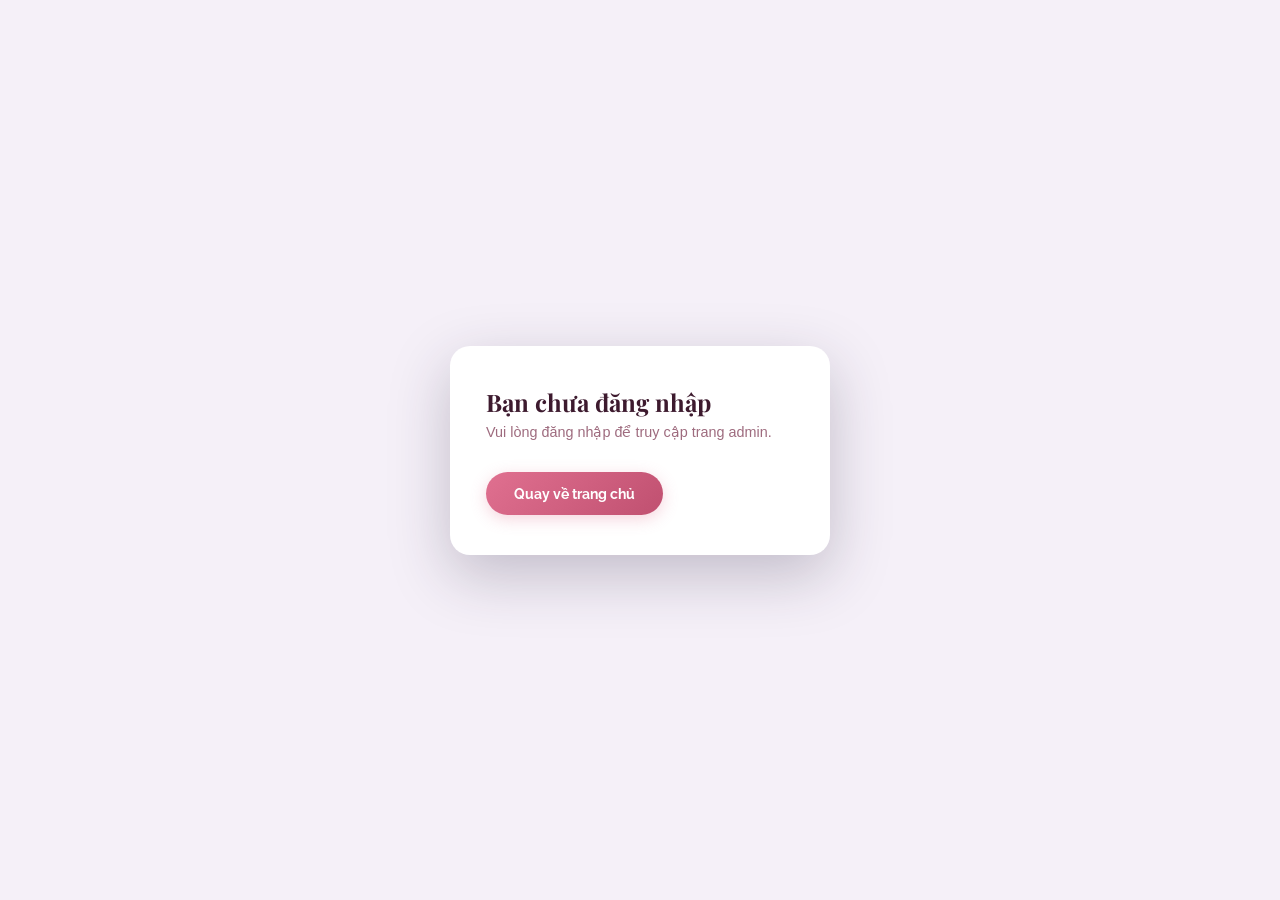
==== admin.html @ e282c1a4 "Initial commit" ====
<!DOCTYPE html>
<html lang="vi">
<head>
  <meta charset="UTF-8" />
  <meta name="viewport" content="width=device-width, initial-scale=1.0" />
  <title>Admin — notphuongthao</title>
  <link rel="stylesheet" href="style.css" />
  <link href="https://fonts.googleapis.com/css2?family=Pacifico&family=Raleway:wght@300;400;600;700;900&family=Playfair+Display:ital,wght@0,400;0,700;1,400&display=swap" rel="stylesheet" />
  <link rel="stylesheet" href="https://cdnjs.cloudflare.com/ajax/libs/font-awesome/6.5.0/css/all.min.css" />
</head>
<body class="admin-page">

  <!-- Auth guard — hiện khi chưa đăng nhập -->
  <div class="auth-guard hidden" id="authGuard">
    <div class="modal-box" style="position:relative;margin:auto;top:auto;transform:none;">
      <h3>Bạn chưa đăng nhập</h3>
      <p class="modal-sub">Vui lòng đăng nhập để truy cập trang admin.</p>
      <a href="index.html" class="btn-send" style="display:inline-block;text-align:center;text-decoration:none;margin-top:8px;">Quay về trang chủ</a>
    </div>
  </div>

  <div class="admin-wrapper" id="adminWrapper">

    <!-- Sidebar -->
    <aside class="admin-sidebar">
      <div class="admin-logo">
        <span class="sig-script" style="color:var(--pink-soft)">notphuongthao</span>
        <small>Admin Panel</small>
      </div>
      <nav class="admin-nav">
        <button class="admin-nav-btn active" data-panel="hero">🌙 Hero</button>
        <button class="admin-nav-btn" data-panel="intro">👤 Giới Thiệu</button>
        <button class="admin-nav-btn" data-panel="blog">✍️ Blog</button>
        <button class="admin-nav-btn" data-panel="photos">📷 Hình Chụp</button>
        <button class="admin-nav-btn" data-panel="podcast">🎙️ Podcast</button>
        <button class="admin-nav-btn" data-panel="contact">💌 Liên Hệ</button>
        <button class="admin-nav-btn" data-panel="settings">⚙️ Cài Đặt</button>
      </nav>
      <div class="admin-sidebar-footer">
        <a href="index.html" class="admin-back-btn"><i class="fas fa-arrow-left"></i> Xem trang</a>
        <button id="adminLogoutBtn" class="btn-logout-sidebar"><i class="fas fa-sign-out-alt"></i> Đăng xuất</button>
      </div>
    </aside>

    <!-- Main -->
    <main class="admin-main">

      <!-- HERO PANEL -->
      <div class="admin-panel active" id="panel-hero">
        <h2 class="panel-title">🌙 Chỉnh sửa Hero</h2>
        <div class="field-group">
          <label>Tên hiển thị</label>
          <input type="text" id="f-heroName" data-key="heroName" placeholder="Phương Thảo" />
        </div>
        <div class="field-group">
          <label>Sub-title (roles)</label>
          <input type="text" id="f-heroSub" data-key="heroSub" placeholder="student ✦ dreamer ✦ creator" />
        </div>
        <div class="field-group">
          <label>Slogan</label>
          <input type="text" id="f-heroSlogan" data-key="heroSlogan" placeholder="Chia sẻ những điều mình yêu thích..." />
        </div>
        <div class="field-group">
          <label>Ảnh bìa Hero (upload hoặc URL)</label>
          <div class="upload-row">
            <input type="text" id="f-heroBg" data-key="heroBg" placeholder="https://... hoặc để trống" />
            <label class="btn-upload" for="heroBgUpload"><i class="fas fa-upload"></i> Upload</label>
            <input type="file" id="heroBgUpload" accept="image/*" style="display:none" />
          </div>
          <img id="heroBgPreview" class="img-preview" src="" alt="" />
        </div>
        <div class="field-group">
          <label>Ảnh Avatar</label>
          <div class="upload-row">
            <input type="text" id="f-avatarUrl" data-key="avatarUrl" placeholder="https://..." />
            <label class="btn-upload" for="avatarUpload"><i class="fas fa-upload"></i> Upload</label>
            <input type="file" id="avatarUpload" accept="image/*" style="display:none" />
          </div>
          <img id="avatarPreview" class="img-preview" src="" alt="" />
        </div>
        <button class="btn-save" data-panel="hero">💾 Lưu Hero</button>
      </div>

      <!-- INTRO PANEL -->
      <div class="admin-panel" id="panel-intro">
        <h2 class="panel-title">👤 Chỉnh sửa Giới Thiệu</h2>
        <div class="field-group">
          <label>Họ tên</label>
          <input type="text" id="f-introName" data-key="introName" placeholder="Phương Thảo" />
        </div>
        <div class="field-group">
          <label>Slogan</label>
          <input type="text" id="f-introSlogan" data-key="introSlogan" placeholder="Chia sẻ những điều mình yêu thích 🌸" />
        </div>
        <div class="field-group">
          <label>Quê quán</label>
          <input type="text" id="f-introHometown" data-key="introHometown" placeholder="Hồ Chí Minh, Việt Nam" />
        </div>
        <div class="field-group">
          <label>Sở thích</label>
          <input type="text" id="f-introHobbies" data-key="introHobbies" placeholder="Viết lách, nhiếp ảnh, podcast..." />
        </div>
        <div class="field-group">
          <label>Vai trò / Bio ngắn</label>
          <input type="text" id="f-introBio" data-key="introBio" placeholder="Học sinh / Sinh viên" />
        </div>
        <h3 style="margin:24px 0 12px;color:var(--pink-main)">4 sở thích</h3>
        <div class="field-group">
          <label>Viết — mô tả</label>
          <input type="text" id="f-hobbyViet" data-key="hobbyViet" />
        </div>
        <div class="field-group">
          <label>Chụp — mô tả</label>
          <input type="text" id="f-hobbyChup" data-key="hobbyChup" />
        </div>
        <div class="field-group">
          <label>Nói — mô tả</label>
          <input type="text" id="f-hobbyNoi" data-key="hobbyNoi" />
        </div>
        <div class="field-group">
          <label>Tarot — mô tả</label>
          <input type="text" id="f-hobbyTarot" data-key="hobbyTarot" />
        </div>
        <button class="btn-save" data-panel="intro">💾 Lưu Giới Thiệu</button>
      </div>

      <!-- BLOG PANEL -->
      <div class="admin-panel" id="panel-blog">
        <h2 class="panel-title">✍️ Quản lý Blog</h2>
        <button class="btn-add" id="btnAddPost"><i class="fas fa-plus"></i> Thêm bài viết mới</button>
        <div class="posts-list" id="postsList"></div>
        <div class="post-form hidden" id="postForm">
          <h3 id="postFormTitle">Bài viết mới</h3>
          <div class="field-group">
            <label>Hình bài viết</label>
            <div class="upload-row">
              <input type="text" id="pf-img" placeholder="URL ảnh..." />
              <label class="btn-upload" for="postImgUpload"><i class="fas fa-upload"></i> Upload</label>
              <input type="file" id="postImgUpload" accept="image/*" style="display:none" />
            </div>
            <img id="postImgPreview" class="img-preview" src="" alt="" />
          </div>
          <div class="field-group">
            <label>Tag</label>
            <input type="text" id="pf-tag" placeholder="Life / Study / Travel..." />
          </div>
          <div class="field-group">
            <label>Tiêu đề</label>
            <input type="text" id="pf-title" />
          </div>
          <div class="field-group">
            <label>Tóm tắt</label>
            <textarea id="pf-summary" rows="3"></textarea>
          </div>
          <div class="field-group">
            <label>Nội dung đầy đủ</label>
            <textarea id="pf-content" rows="8"></textarea>
          </div>
          <div class="form-actions">
            <button class="btn-save" id="btnSavePost">💾 Lưu bài viết</button>
            <button class="btn-cancel" id="btnCancelPost">Hủy</button>
          </div>
          <input type="hidden" id="pf-id" value="" />
        </div>
      </div>

      <!-- PHOTOS PANEL -->
      <div class="admin-panel" id="panel-photos">
        <h2 class="panel-title">📷 Quản lý Hình Chụp</h2>
        <div class="field-group">
          <label>Thêm ảnh</label>
          <div class="upload-row">
            <input type="text" id="ph-url" placeholder="URL ảnh..." />
            <label class="btn-upload" for="photoUpload"><i class="fas fa-upload"></i> Upload</label>
            <input type="file" id="photoUpload" accept="image/*" multiple style="display:none" />
          </div>
          <input type="text" id="ph-caption" placeholder="Caption cho ảnh..." style="margin-top:8px;" />
          <button class="btn-add" id="btnAddPhoto" style="margin-top:8px;"><i class="fas fa-plus"></i> Thêm ảnh</button>
        </div>
        <div class="photos-grid" id="photosGrid"></div>
      </div>

      <!-- PODCAST PANEL -->
      <div class="admin-panel" id="panel-podcast">
        <h2 class="panel-title">🎙️ Quản lý Podcast</h2>
        <button class="btn-add" id="btnAddEpisode"><i class="fas fa-plus"></i> Thêm tập mới</button>
        <div class="posts-list" id="episodeList"></div>
        <div class="post-form hidden" id="episodeForm">
          <h3 id="epFormTitle">Tập mới</h3>
          <div class="field-group">
            <label>Thumbnail</label>
            <div class="upload-row">
              <input type="text" id="ep-img" placeholder="URL ảnh..." />
              <label class="btn-upload" for="epImgUpload"><i class="fas fa-upload"></i> Upload</label>
              <input type="file" id="epImgUpload" accept="image/*" style="display:none" />
            </div>
            <img id="epImgPreview" class="img-preview" src="" alt="" />
          </div>
          <div class="field-group">
            <label>Tiêu đề tập</label>
            <input type="text" id="ep-title" placeholder="Tập 1: ..." />
          </div>
          <div class="field-group">
            <label>Mô tả ngắn</label>
            <textarea id="ep-desc" rows="3"></textarea>
          </div>
          <div class="field-group">
            <label>Link nghe (Spotify / YouTube...)</label>
            <input type="url" id="ep-link" placeholder="https://..." />
          </div>
          <div class="form-actions">
            <button class="btn-save" id="btnSaveEpisode">💾 Lưu tập</button>
            <button class="btn-cancel" id="btnCancelEpisode">Hủy</button>
          </div>
          <input type="hidden" id="ep-id" value="" />
        </div>
      </div>

      <!-- CONTACT PANEL -->
      <div class="admin-panel" id="panel-contact">
        <h2 class="panel-title">💌 Cài đặt Liên Hệ</h2>
        <div class="field-group">
          <label>Email hiển thị</label>
          <input type="text" id="f-contactEmail" data-key="contactEmail" placeholder="✉️ phuongthao@email.com" />
        </div>
        <div class="field-group">
          <label>Địa chỉ</label>
          <input type="text" id="f-contactLocation" data-key="contactLocation" placeholder="📍 Hồ Chí Minh, Việt Nam" />
        </div>
        <div class="field-group">
          <label>Link Facebook</label>
          <input type="url" id="f-socialFb" data-key="socialFb" placeholder="https://facebook.com/..." />
        </div>
        <div class="field-group">
          <label>Link Instagram</label>
          <input type="url" id="f-socialIg" data-key="socialIg" placeholder="https://instagram.com/..." />
        </div>
        <div class="field-group">
          <label>Link TikTok</label>
          <input type="url" id="f-socialTtk" data-key="socialTtk" placeholder="https://tiktok.com/@..." />
        </div>
        <button class="btn-save" data-panel="contact">💾 Lưu Liên Hệ</button>
      </div>

      <!-- SETTINGS PANEL -->
      <div class="admin-panel" id="panel-settings">
        <h2 class="panel-title">⚙️ Cài Đặt</h2>
        <div class="field-group">
          <label>Đổi mật khẩu admin</label>
          <input type="password" id="f-oldPass" placeholder="Mật khẩu hiện tại..." />
          <input type="password" id="f-newPass" placeholder="Mật khẩu mới..." style="margin-top:8px;" />
          <input type="password" id="f-newPass2" placeholder="Nhập lại mật khẩu mới..." style="margin-top:8px;" />
          <p class="login-error hidden" id="passError"></p>
          <button class="btn-save" id="btnChangePass" style="margin-top:12px;">🔒 Đổi mật khẩu</button>
        </div>
        <hr style="margin:32px 0;border-color:#f0eaf4;" />
        <div class="field-group">
          <label style="color:#c0392b;">Xóa toàn bộ dữ liệu</label>
          <p style="font-size:0.85rem;color:var(--text-muted);margin-bottom:8px;">Thao tác này không thể hoàn tác!</p>
          <button class="btn-danger" id="btnClearData">🗑️ Xóa tất cả dữ liệu</button>
        </div>
      </div>

    </main>
  </div>

  <div class="toast hidden" id="toast"></div>
  <script src="admin.js"></script>
</body>
</html>
---- style.css ----
/* ===================== RESET & BASE ===================== */
*, *::before, *::after { box-sizing: border-box; margin: 0; padding: 0; }

:root {
  --purple-dark:  #2d2540;
  --purple-mid:   #4a3d6b;
  --purple-soft:  #7a6a9a;
  --mauve:        #b09ab5;
  --pink-blush:   #e8b4c8;
  --pink-main:    #e07090;
  --pink-soft:    #f9c4d2;
  --white:        #ffffff;
  --off-white:    #faf8fc;
  --text-dark:    #2d2540;
  --text-muted:   #7a6a9a;
  --radius:       16px;
  --shadow:       0 8px 32px rgba(45,37,64,0.13);
  --shadow-hover: 0 16px 48px rgba(45,37,64,0.22);
  --header-h:     64px;
}

html { scroll-behavior: smooth; }

body {
  font-family: 'Raleway', sans-serif;
  background: var(--off-white);
  color: var(--text-dark);
  overflow-x: hidden;
}

.sig-script { font-family: 'Pacifico', cursive; }

/* ===================== HEADER ===================== */
.site-header {
  position: fixed;
  top: 0; left: 0; right: 0;
  height: var(--header-h);
  display: flex;
  align-items: center;
  justify-content: space-between;
  padding: 0 4%;
  z-index: 900;
  background: transparent;
  opacity: 0;
  transform: translateY(-100%);
  pointer-events: none;
  transition: background 0.4s, box-shadow 0.4s, opacity 0.4s, transform 0.4s;
}

.site-header.scrolled {
  background: rgba(45, 37, 64, 0.92);
  backdrop-filter: blur(12px);
  box-shadow: 0 2px 20px rgba(0,0,0,0.2);
  opacity: 1;
  transform: translateY(0);
  pointer-events: auto;
}

.sub-header {
  background: var(--purple-dark) !important;
  box-shadow: 0 2px 20px rgba(0,0,0,0.2);
  position: relative;
}

.header-logo {
  font-family: 'Pacifico', cursive;
  font-size: 1.2rem;
  color: var(--white);
  text-decoration: none;
  flex-shrink: 0;
}

.header-nav {
  display: flex;
  gap: 4px;
  align-items: center;
  position: absolute;
  left: 50%;
  transform: translateX(-50%);
}

.nav-item {
  color: rgba(255,255,255,0.75);
  text-decoration: none;
  font-size: 0.85rem;
  font-weight: 600;
  letter-spacing: 0.5px;
  padding: 6px 14px;
  border-radius: 50px;
  transition: all 0.2s;
  white-space: nowrap;
}

.nav-item:hover,
.nav-item.active {
  color: var(--white);
  background: rgba(224,112,144,0.25);
}

.header-right {
  display: flex;
  align-items: center;
  gap: 10px;
}

.header-avatar {
  width: 38px; height: 38px;
  border-radius: 50%;
  border: 2px solid rgba(255,255,255,0.5);
  overflow: hidden;
  cursor: pointer;
}

.header-avatar img { width: 100%; height: 100%; object-fit: cover; }

.btn-admin-login {
  background: none;
  border: 1px solid rgba(255,255,255,0.25);
  color: rgba(255,255,255,0.5);
  width: 32px; height: 32px;
  border-radius: 50%;
  cursor: pointer;
  font-size: 0.75rem;
  transition: all 0.2s;
  display: flex; align-items: center; justify-content: center;
}

.btn-admin-login:hover { color: var(--pink-main); border-color: var(--pink-main); }

.admin-controls { display: flex; align-items: center; gap: 8px; }

.btn-edit-page {
  display: flex; align-items: center; gap: 6px;
  padding: 6px 14px;
  background: var(--pink-main);
  color: var(--white);
  border-radius: 50px;
  text-decoration: none;
  font-size: 0.8rem;
  font-weight: 700;
  transition: all 0.2s;
}

.btn-edit-page:hover { background: #c05070; }

.btn-logout {
  background: none;
  border: 1px solid rgba(255,255,255,0.25);
  color: rgba(255,255,255,0.6);
  width: 32px; height: 32px;
  border-radius: 50%;
  cursor: pointer;
  font-size: 0.8rem;
  transition: all 0.2s;
  display: flex; align-items: center; justify-content: center;
}

.btn-logout:hover { border-color: #e74c3c; color: #e74c3c; }

.hamburger {
  display: none;
  background: none;
  border: 1px solid rgba(255,255,255,0.3);
  color: white;
  width: 36px; height: 36px;
  border-radius: 50%;
  cursor: pointer;
  font-size: 1rem;
  align-items: center; justify-content: center;
}

.mobile-menu {
  position: fixed;
  top: 0; right: -100%;
  width: 240px; height: 100vh;
  background: var(--purple-dark);
  z-index: 950;
  display: flex; flex-direction: column;
  justify-content: center;
  align-items: flex-start;
  padding: 40px 32px;
  gap: 28px;
  transition: right 0.35s cubic-bezier(.77,0,.18,1);
  border-left: 1px solid rgba(255,255,255,0.08);
}

.mobile-menu.open { right: 0; }

.mobile-menu a {
  color: rgba(255,255,255,0.8);
  text-decoration: none;
  font-size: 1.1rem;
  font-weight: 700;
  letter-spacing: 1px;
  transition: color 0.2s;
}

.mobile-menu a:hover { color: var(--pink-soft); }

/* ===================== HERO / COVER ===================== */
.hero {
  /* Tỉ lệ chuẩn 16:9 — ít nhất 560px, tối đa 100vh */
  height: clamp(560px, 56.25vw, 100vh);
  position: relative;
  overflow: hidden;
  display: flex;
  align-items: center;
  justify-content: center;
  margin-top: 0;
}

/* Ảnh bìa — lấp đầy toàn bộ khung */
.hero-cover {
  position: absolute;
  inset: 0;
  background-color: var(--purple-dark);           /* màu placeholder khi chưa có ảnh */
  background-image: var(--cover-img, none);
  background-size: cover;
  background-position: center;
  transition: background-image 0.4s ease;
}

/* Lớp tối overlay để chữ dễ đọc */
.hero-overlay {
  position: absolute;
  inset: 0;
  background: linear-gradient(
    to bottom,
    rgba(30, 20, 50, 0.35) 0%,
    rgba(30, 20, 50, 0.55) 60%,
    rgba(30, 20, 50, 0.75) 100%
  );
}

/* Nội dung chính giữa */
.hero-content {
  position: relative;
  z-index: 1;
  text-align: center;
  color: white;
  padding: 0 20px;
  max-width: 720px;
}

.hero-sub {
  font-size: 0.82rem;
  font-weight: 700;
  letter-spacing: 4px;
  text-transform: uppercase;
  color: var(--pink-soft);
  margin-bottom: 14px;
  opacity: 0.9;
}

.hero-name {
  font-family: 'Pacifico', cursive;
  font-size: clamp(2.8rem, 7vw, 5.5rem);
  font-weight: 400;
  line-height: 1.1;
  margin-bottom: 16px;
  text-shadow: 0 4px 24px rgba(0,0,0,0.4);
}

.hero-slogan {
  font-size: clamp(1rem, 2vw, 1.25rem);
  font-weight: 400;
  color: rgba(255,255,255,0.85);
  line-height: 1.6;
  margin-bottom: 32px;
}

.hero-cta {
  display: inline-block;
  padding: 13px 36px;
  border: 2px solid rgba(255,255,255,0.7);
  border-radius: 50px;
  color: white;
  text-decoration: none;
  font-size: 0.9rem;
  font-weight: 700;
  letter-spacing: 1px;
  transition: all 0.25s;
  backdrop-filter: blur(4px);
  background: rgba(255,255,255,0.1);
}

.hero-cta:hover {
  background: var(--pink-main);
  border-color: var(--pink-main);
  transform: translateY(-2px);
  box-shadow: 0 8px 24px rgba(224,112,144,0.4);
}

/* Scroll mouse indicator */
.scroll-mouse {
  position: absolute;
  bottom: 28px;
  left: 50%;
  transform: translateX(-50%);
  text-decoration: none;
  z-index: 1;
}

.mouse {
  width: 26px; height: 42px;
  border: 2px solid rgba(255,255,255,0.5);
  border-radius: 13px;
  display: flex; justify-content: center;
  padding-top: 6px;
}

.mouse-wheel {
  width: 4px; height: 8px;
  background: rgba(255,255,255,0.7);
  border-radius: 2px;
  animation: scrollWheel 1.5s ease-in-out infinite;
}

@keyframes scrollWheel {
  0%   { transform: translateY(0); opacity: 1; }
  100% { transform: translateY(10px); opacity: 0; }
}

/* ===================== SECTIONS ===================== */
.section-intro,
.section-contact {
  padding: 100px 5%;
}

.section-intro { background: var(--white); }
.section-contact { background: var(--off-white); }

.section-inner { max-width: 960px; margin: 0 auto; }

.section-tag {
  display: block;
  font-size: 0.78rem;
  font-weight: 700;
  letter-spacing: 3px;
  color: var(--pink-main);
  text-transform: uppercase;
  margin-bottom: 10px;
}

.section-title {
  font-family: 'Playfair Display', serif;
  font-size: clamp(1.5rem, 3.5vw, 2.2rem);
  color: var(--text-dark);
  margin-bottom: 8px;
}

.section-name {
  font-size: 1.1rem;
  font-weight: 700;
  color: var(--pink-main);
  margin-bottom: 8px;
}

.intro-bio {
  font-size: 0.95rem;
  color: var(--text-muted);
  line-height: 1.8;
  margin-bottom: 0;
}

/* Intro name & slogan */
.intro-fullname {
  font-family: 'Playfair Display', serif;
  font-size: clamp(1.6rem, 3vw, 2.4rem);
  color: var(--text-dark);
  margin-bottom: 4px;
}

.intro-slogan {
  font-size: 0.95rem;
  font-style: italic;
  color: var(--pink-main);
  margin-bottom: 24px;
  opacity: 0.85;
}

/* Info rows */
.info-rows {
  display: flex;
  flex-direction: column;
  gap: 12px;
}

.info-row {
  display: flex;
  align-items: center;
  gap: 10px;
  font-size: 0.9rem;
}

.info-icon {
  font-size: 1rem;
  flex-shrink: 0;
  width: 24px;
  text-align: center;
}

.info-label {
  font-weight: 700;
  color: var(--text-dark);
  flex-shrink: 0;
  min-width: 70px;
}

.info-value {
  color: var(--text-muted);
}

/* Intro layout: avatar + text side by side */
.intro-layout {
  display: flex;
  align-items: center;
  gap: 48px;
  margin-bottom: 48px;
}

.intro-avatar-wrap {
  flex-shrink: 0;
  position: relative;
  width: 200px;
  height: 200px;
}

.intro-avatar {
  width: 200px;
  height: 200px;
  border-radius: 50%;
  object-fit: cover;
  border: 4px solid var(--pink-soft);
  box-shadow: 0 8px 30px rgba(180,80,140,0.18);
  display: none;
}

.intro-avatar.loaded {
  display: block;
}

.intro-avatar-placeholder {
  width: 200px;
  height: 200px;
  border-radius: 50%;
  background: var(--pink-soft);
  border: 4px dashed var(--pink-main);
  display: flex;
  align-items: center;
  justify-content: center;
  font-size: 3.5rem;
  color: var(--pink-main);
  opacity: 0.6;
}

.intro-avatar-placeholder.hidden { display: none; }

.intro-text { flex: 1; min-width: 0; }

@media (max-width: 680px) {
  .intro-layout {
    flex-direction: column;
    align-items: center;
    text-align: center;
    gap: 28px;
  }
  .intro-bio { margin: 0 auto; }
}

/* Hobby grid */
.hobby-grid {
  display: grid;
  grid-template-columns: repeat(auto-fit, minmax(200px, 1fr));
  gap: 24px;
}

.hobby-card {
  background: var(--off-white);
  border: 1.5px solid #f0eaf4;
  border-radius: var(--radius);
  padding: 32px 24px;
  text-align: center;
  transition: all 0.3s;
  cursor: default;
}

.hobby-card:hover {
  transform: translateY(-6px);
  box-shadow: var(--shadow-hover);
  border-color: var(--pink-soft);
}

.hobby-icon { font-size: 2.2rem; margin-bottom: 12px; }
.hobby-card h3 { font-family: 'Playfair Display', serif; font-size: 1.1rem; color: var(--pink-main); margin-bottom: 8px; }
.hobby-card p { font-size: 0.9rem; color: var(--text-muted); line-height: 1.6; }

/* Contact */
.contact-layout {
  display: grid;
  grid-template-columns: 1fr auto;
  gap: 40px;
  align-items: start;
  margin-top: 32px;
}

.contact-form { display: flex; flex-direction: column; gap: 14px; }

.contact-form input,
.contact-form textarea {
  width: 100%;
  padding: 13px 16px;
  border: 1.5px solid #e8dff0;
  border-radius: var(--radius);
  font-family: 'Raleway', sans-serif;
  font-size: 0.95rem;
  background: var(--white);
  color: var(--text-dark);
  outline: none;
  transition: border-color 0.2s;
}

.contact-form input:focus,
.contact-form textarea:focus { border-color: var(--pink-main); }
.contact-form textarea { resize: vertical; }

.btn-send {
  display: inline-flex;
  align-items: center;
  justify-content: center;
  padding: 13px 28px;
  background: linear-gradient(135deg, var(--pink-main), #c05070);
  color: var(--white);
  border: none;
  border-radius: 50px;
  font-family: 'Raleway', sans-serif;
  font-size: 0.9rem;
  font-weight: 700;
  cursor: pointer;
  transition: all 0.25s;
  box-shadow: 0 4px 16px rgba(224,112,144,0.3);
}

.btn-send:hover { transform: translateY(-2px); box-shadow: 0 8px 24px rgba(224,112,144,0.4); }

.contact-info {
  min-width: 200px;
  background: linear-gradient(160deg, var(--purple-dark), var(--purple-mid));
  border-radius: var(--radius);
  padding: 28px 24px;
  color: rgba(255,255,255,0.85);
}

.contact-info p { font-size: 0.9rem; font-weight: 600; margin-bottom: 8px; }

.socials-row { display: flex; gap: 10px; margin-top: 16px; }

.soc-btn {
  width: 38px; height: 38px;
  border-radius: 50%;
  background: rgba(255,255,255,0.12);
  border: 1px solid rgba(255,255,255,0.2);
  display: flex; align-items: center; justify-content: center;
  color: white;
  font-size: 0.9rem;
  text-decoration: none;
  transition: all 0.2s;
}

.soc-btn:hover { background: var(--pink-main); border-color: var(--pink-main); }

/* ===================== FOOTER ===================== */
footer {
  text-align: center;
  padding: 28px;
  background: var(--purple-dark);
  color: rgba(255,255,255,0.7);
  font-size: 0.9rem;
}

/* ===================== LOGIN MODAL ===================== */
.modal-overlay {
  position: fixed;
  inset: 0;
  background: rgba(45,37,64,0.6);
  backdrop-filter: blur(6px);
  z-index: 1100;
  display: flex;
  align-items: center;
  justify-content: center;
  padding: 20px;
}

.modal-box {
  background: var(--white);
  border-radius: 20px;
  padding: 40px 36px;
  max-width: 380px;
  width: 100%;
  position: relative;
  box-shadow: 0 20px 60px rgba(45,37,64,0.25);
}

.modal-box h3 { font-family: 'Playfair Display', serif; font-size: 1.5rem; margin-bottom: 6px; }
.modal-sub    { font-size: 0.9rem; color: var(--text-muted); margin-bottom: 24px; }

.modal-close {
  position: absolute;
  top: 16px; right: 16px;
  background: none; border: none;
  font-size: 1.1rem; color: var(--text-muted);
  cursor: pointer; transition: color 0.2s;
}

.modal-close:hover { color: var(--text-dark); }

.modal-box input {
  width: 100%; padding: 12px 16px;
  border: 1.5px solid #e8dff0;
  border-radius: var(--radius);
  font-family: 'Raleway', sans-serif;
  font-size: 0.95rem;
  color: var(--text-dark);
  outline: none;
  margin-bottom: 14px;
  transition: border-color 0.2s;
}

.modal-box input:focus { border-color: var(--pink-main); }

.login-error {
  color: #e74c3c;
  font-size: 0.85rem;
  margin-bottom: 10px;
  font-weight: 600;
}

/* ===================== ADMIN PAGE ===================== */
.admin-page { background: #f5f0f8; }

.auth-guard {
  min-height: 100vh;
  display: flex;
  align-items: center;
  justify-content: center;
  padding: 20px;
}

.admin-wrapper {
  display: flex;
  min-height: 100vh;
}

/* Sidebar */
.admin-sidebar {
  width: 240px;
  background: var(--purple-dark);
  display: flex;
  flex-direction: column;
  padding: 28px 0;
  position: fixed;
  top: 0; left: 0; bottom: 0;
  z-index: 100;
}

.admin-logo {
  padding: 0 24px 24px;
  border-bottom: 1px solid rgba(255,255,255,0.1);
  margin-bottom: 16px;
}

.admin-logo .sig-script { font-size: 1.1rem; color: var(--pink-soft); display: block; }
.admin-logo small { color: rgba(255,255,255,0.4); font-size: 0.75rem; letter-spacing: 1px; }

.admin-nav { flex: 1; padding: 0 12px; display: flex; flex-direction: column; gap: 4px; }

.admin-nav-btn {
  background: none;
  border: none;
  color: rgba(255,255,255,0.65);
  text-align: left;
  padding: 10px 16px;
  border-radius: 10px;
  font-family: 'Raleway', sans-serif;
  font-size: 0.9rem;
  font-weight: 600;
  cursor: pointer;
  transition: all 0.2s;
}

.admin-nav-btn:hover { background: rgba(255,255,255,0.08); color: white; }
.admin-nav-btn.active { background: var(--pink-main); color: white; }

.admin-sidebar-footer {
  padding: 16px 12px 0;
  border-top: 1px solid rgba(255,255,255,0.1);
  display: flex;
  flex-direction: column;
  gap: 8px;
}

.admin-back-btn {
  display: flex; align-items: center; gap: 8px;
  padding: 10px 16px;
  border-radius: 10px;
  color: rgba(255,255,255,0.6);
  text-decoration: none;
  font-size: 0.85rem;
  font-weight: 600;
  transition: all 0.2s;
}

.admin-back-btn:hover { background: rgba(255,255,255,0.08); color: white; }

.btn-logout-sidebar {
  background: none; border: none;
  display: flex; align-items: center; gap: 8px;
  padding: 10px 16px;
  border-radius: 10px;
  color: rgba(255,255,255,0.4);
  font-family: 'Raleway', sans-serif;
  font-size: 0.85rem;
  font-weight: 600;
  cursor: pointer;
  transition: all 0.2s;
}

.btn-logout-sidebar:hover { background: rgba(231,76,60,0.15); color: #e74c3c; }

/* Main area */
.admin-main {
  margin-left: 240px;
  flex: 1;
  padding: 40px;
  max-width: 800px;
}

.admin-panel { display: none; }
.admin-panel.active { display: block; }

.panel-title {
  font-family: 'Playfair Display', serif;
  font-size: 1.6rem;
  color: var(--text-dark);
  margin-bottom: 32px;
  padding-bottom: 16px;
  border-bottom: 2px solid #f0eaf4;
}

.field-group {
  margin-bottom: 20px;
}

.field-group label {
  display: block;
  font-size: 0.8rem;
  font-weight: 700;
  letter-spacing: 1.5px;
  text-transform: uppercase;
  color: var(--text-muted);
  margin-bottom: 8px;
}

.field-group input,
.field-group textarea,
.field-group select {
  width: 100%;
  padding: 12px 16px;
  border: 1.5px solid #e8dff0;
  border-radius: 10px;
  font-family: 'Raleway', sans-serif;
  font-size: 0.95rem;
  color: var(--text-dark);
  background: var(--white);
  outline: none;
  transition: border-color 0.2s;
}

.field-group input:focus,
.field-group textarea:focus { border-color: var(--pink-main); }
.field-group textarea { resize: vertical; }

.upload-row {
  display: flex;
  gap: 10px;
  align-items: center;
}

.upload-row input { flex: 1; }

.btn-upload {
  display: inline-flex;
  align-items: center;
  gap: 6px;
  padding: 10px 16px;
  background: var(--off-white);
  border: 1.5px solid #e8dff0;
  border-radius: 10px;
  font-size: 0.82rem;
  font-weight: 700;
  color: var(--text-muted);
  cursor: pointer;
  white-space: nowrap;
  transition: all 0.2s;
}

.btn-upload:hover { border-color: var(--pink-main); color: var(--pink-main); }

.img-preview {
  margin-top: 10px;
  max-width: 200px;
  max-height: 160px;
  border-radius: 10px;
  object-fit: cover;
  border: 2px solid #f0eaf4;
  display: none;
}

.img-preview.show { display: block; }

.btn-save {
  display: inline-flex;
  align-items: center;
  gap: 8px;
  padding: 12px 28px;
  background: linear-gradient(135deg, var(--pink-main), #c05070);
  color: white;
  border: none;
  border-radius: 50px;
  font-family: 'Raleway', sans-serif;
  font-size: 0.9rem;
  font-weight: 700;
  cursor: pointer;
  transition: all 0.25s;
  box-shadow: 0 4px 16px rgba(224,112,144,0.3);
  margin-top: 8px;
}

.btn-save:hover { transform: translateY(-2px); box-shadow: 0 8px 24px rgba(224,112,144,0.4); }

.btn-add {
  display: inline-flex;
  align-items: center;
  gap: 8px;
  padding: 10px 20px;
  border: 2px dashed var(--pink-main);
  border-radius: 10px;
  background: transparent;
  color: var(--pink-main);
  font-family: 'Raleway', sans-serif;
  font-size: 0.88rem;
  font-weight: 700;
  cursor: pointer;
  margin-bottom: 24px;
  transition: all 0.2s;
}

.btn-add:hover { background: #fff0f5; }

.btn-cancel {
  padding: 12px 20px;
  background: none;
  border: 1.5px solid #ddd;
  border-radius: 50px;
  font-family: 'Raleway', sans-serif;
  font-size: 0.9rem;
  color: var(--text-muted);
  cursor: pointer;
  margin-top: 8px;
  transition: all 0.2s;
}

.btn-cancel:hover { border-color: #aaa; color: var(--text-dark); }

.btn-danger {
  padding: 12px 24px;
  background: none;
  border: 2px solid #e74c3c;
  border-radius: 50px;
  color: #e74c3c;
  font-family: 'Raleway', sans-serif;
  font-size: 0.9rem;
  font-weight: 700;
  cursor: pointer;
  transition: all 0.2s;
}

.btn-danger:hover { background: #e74c3c; color: white; }

.form-actions { display: flex; gap: 12px; flex-wrap: wrap; }

/* Posts list in admin */
.posts-list { display: flex; flex-direction: column; gap: 12px; margin-bottom: 24px; }

.post-item {
  background: var(--white);
  border: 1.5px solid #f0eaf4;
  border-radius: 12px;
  padding: 16px 20px;
  display: flex;
  align-items: center;
  gap: 16px;
}

.post-item-thumb {
  width: 60px; height: 60px;
  border-radius: 8px;
  object-fit: cover;
  background: var(--pink-soft);
  flex-shrink: 0;
  display: flex; align-items: center; justify-content: center;
  font-size: 1.5rem;
}

.post-item-thumb img { width: 100%; height: 100%; object-fit: cover; border-radius: 8px; }

.post-item-info { flex: 1; }
.post-item-info h4 { font-size: 0.95rem; font-weight: 700; color: var(--text-dark); margin-bottom: 4px; }
.post-item-info p  { font-size: 0.8rem; color: var(--text-muted); }

.post-item-actions { display: flex; gap: 8px; }

.btn-icon {
  width: 34px; height: 34px;
  border-radius: 50%;
  border: 1.5px solid #e8dff0;
  background: none;
  font-size: 0.85rem;
  cursor: pointer;
  color: var(--text-muted);
  display: flex; align-items: center; justify-content: center;
  transition: all 0.2s;
}

.btn-icon:hover { border-color: var(--pink-main); color: var(--pink-main); }
.btn-icon.delete:hover { border-color: #e74c3c; color: #e74c3c; }

/* Post form */
.post-form {
  background: var(--white);
  border: 1.5px solid #f0eaf4;
  border-radius: var(--radius);
  padding: 28px;
  margin-top: 16px;
}

.post-form h3 {
  font-family: 'Playfair Display', serif;
  font-size: 1.2rem;
  margin-bottom: 20px;
  color: var(--text-dark);
}

/* Photos grid admin */
.photos-grid {
  display: grid;
  grid-template-columns: repeat(auto-fill, minmax(140px, 1fr));
  gap: 12px;
  margin-top: 16px;
}

.photo-thumb-wrap {
  position: relative;
  border-radius: 10px;
  overflow: hidden;
  aspect-ratio: 1;
  border: 2px solid #f0eaf4;
}

.photo-thumb-wrap img { width: 100%; height: 100%; object-fit: cover; }

.photo-thumb-wrap .btn-delete-photo {
  position: absolute;
  top: 6px; right: 6px;
  width: 28px; height: 28px;
  border-radius: 50%;
  background: rgba(231,76,60,0.85);
  border: none;
  color: white;
  font-size: 0.75rem;
  cursor: pointer;
  opacity: 0;
  transition: opacity 0.2s;
}

.photo-thumb-wrap:hover .btn-delete-photo { opacity: 1; }

.photo-thumb-wrap .photo-caption {
  position: absolute;
  bottom: 0; left: 0; right: 0;
  background: linear-gradient(transparent, rgba(0,0,0,0.6));
  color: white;
  font-size: 0.7rem;
  padding: 8px 6px 4px;
  text-align: center;
}

/* Toast */
.toast {
  position: fixed;
  bottom: 28px; right: 28px;
  background: var(--purple-dark);
  color: white;
  padding: 14px 22px;
  border-radius: 50px;
  font-size: 0.9rem;
  font-weight: 600;
  box-shadow: 0 8px 24px rgba(0,0,0,0.2);
  z-index: 2000;
  transition: opacity 0.3s, transform 0.3s;
}

.toast.success { background: #27ae60; }
.toast.error   { background: #e74c3c; }

/* ===================== SUB PAGES ===================== */
.sub-page-title {
  font-size: 1.1rem;
  font-weight: 700;
  color: rgba(255,255,255,0.8);
  letter-spacing: 1px;
}

.sub-page { padding-top: var(--header-h); min-height: 100vh; }

.sub-hero {
  padding: 80px 5% 60px;
  text-align: center;
  color: white;
}

.sub-hero h1 {
  font-family: 'Playfair Display', serif;
  font-size: clamp(2rem, 5vw, 3.5rem);
  margin-bottom: 12px;
}

.sub-hero p { font-size: 1.05rem; opacity: 0.8; }

.sub-content { padding: 60px 5% 80px; max-width: 1100px; margin: 0 auto; }

/* Blog cards on blog.html */
.blog-grid {
  display: grid;
  grid-template-columns: repeat(auto-fill, minmax(280px, 1fr));
  gap: 28px;
}

.blog-card {
  background: var(--white);
  border-radius: var(--radius);
  overflow: hidden;
  box-shadow: var(--shadow);
  transition: all 0.3s;
  cursor: pointer;
}

.blog-card:hover { transform: translateY(-6px); box-shadow: var(--shadow-hover); }

.blog-img {
  height: 170px;
  display: flex; align-items: center; justify-content: center;
  font-size: 3rem;
  overflow: hidden;
}

.blog-img img { width: 100%; height: 100%; object-fit: cover; }
.pink1 { background: linear-gradient(135deg, #8a6888, #c97aaa); }
.pink2 { background: linear-gradient(135deg, #6b4a7a, #9a6a9a); }
.pink3 { background: linear-gradient(135deg, #c97aaa, #e07090); }

.blog-body { padding: 22px; }

.blog-tag {
  font-size: 0.7rem;
  font-weight: 700;
  letter-spacing: 2px;
  text-transform: uppercase;
  color: var(--pink-main);
  background: #fde8f0;
  padding: 3px 10px;
  border-radius: 50px;
  display: inline-block;
  margin-bottom: 10px;
}

.blog-body h3 {
  font-family: 'Playfair Display', serif;
  font-size: 1rem;
  color: var(--text-dark);
  margin-bottom: 8px;
  line-height: 1.5;
}

.blog-body p { font-size: 0.88rem; color: var(--text-muted); line-height: 1.7; margin-bottom: 12px; }
.blog-read { color: var(--pink-main); font-weight: 700; font-size: 0.88rem; text-decoration: none; }

/* Masonry photos */
.masonry-grid {
  columns: 3;
  column-gap: 16px;
}

.masonry-item {
  break-inside: avoid;
  margin-bottom: 16px;
  border-radius: 12px;
  overflow: hidden;
  cursor: pointer;
  position: relative;
}

.masonry-item img { width: 100%; display: block; transition: transform 0.3s; }
.masonry-item:hover img { transform: scale(1.03); }

.masonry-item .caption-overlay {
  position: absolute;
  bottom: 0; left: 0; right: 0;
  background: linear-gradient(transparent, rgba(0,0,0,0.55));
  color: white;
  padding: 20px 12px 10px;
  font-size: 0.82rem;
  opacity: 0;
  transition: opacity 0.25s;
}

.masonry-item:hover .caption-overlay { opacity: 1; }

/* Lightbox */
.lightbox-box {
  background: var(--purple-dark);
  border-radius: 16px;
  max-width: 700px;
  width: 100%;
  padding: 16px;
  position: relative;
}

.lightbox-box img { width: 100%; border-radius: 10px; max-height: 70vh; object-fit: contain; }
.lightbox-box p { color: rgba(255,255,255,0.7); text-align: center; margin-top: 10px; font-size: 0.9rem; }

/* Article modal */
.article-modal-box {
  background: var(--white);
  border-radius: 20px;
  max-width: 680px;
  width: 100%;
  max-height: 85vh;
  overflow-y: auto;
  position: relative;
}

.article-img-wrap { height: 220px; overflow: hidden; border-radius: 20px 20px 0 0; }
.article-img-wrap img { width: 100%; height: 100%; object-fit: cover; }
.article-body { padding: 28px 32px 36px; }
.article-body h2 { font-family: 'Playfair Display', serif; font-size: 1.5rem; margin: 12px 0 16px; color: var(--text-dark); }
.article-content { font-size: 0.95rem; color: #5a5070; line-height: 1.9; white-space: pre-line; }

/* Episode list */
.episode-list { display: flex; flex-direction: column; gap: 20px; }

.episode-card {
  background: var(--white);
  border-radius: var(--radius);
  padding: 24px;
  display: grid;
  grid-template-columns: 100px 1fr;
  gap: 20px;
  align-items: center;
  box-shadow: var(--shadow);
  transition: all 0.3s;
}

.episode-card:hover { transform: translateX(4px); box-shadow: var(--shadow-hover); }

.episode-thumb {
  width: 100px; height: 100px;
  border-radius: 12px;
  object-fit: cover;
  background: var(--pink-soft);
  display: flex; align-items: center; justify-content: center;
  font-size: 2rem;
  overflow: hidden;
}

.episode-thumb img { width: 100%; height: 100%; object-fit: cover; border-radius: 12px; }

.episode-info h3 { font-family: 'Playfair Display', serif; font-size: 1.1rem; margin-bottom: 8px; color: var(--text-dark); }
.episode-info p  { font-size: 0.9rem; color: var(--text-muted); line-height: 1.6; margin-bottom: 12px; }

.btn-listen {
  display: inline-flex;
  align-items: center;
  gap: 8px;
  padding: 8px 18px;
  background: var(--purple-dark);
  color: white;
  border-radius: 50px;
  text-decoration: none;
  font-size: 0.82rem;
  font-weight: 700;
  transition: all 0.2s;
}

.btn-listen:hover { background: var(--pink-main); }

/* Empty state */
.empty-state {
  text-align: center;
  padding: 80px 20px;
  color: var(--text-muted);
  font-size: 1.1rem;
}

/* ===================== FADE IN ===================== */
.fade-in { opacity: 0; transform: translateY(24px); transition: opacity 0.6s ease, transform 0.6s ease; }
.fade-in.visible { opacity: 1; transform: translateY(0); }

/* ===================== UTILS ===================== */
.hidden { display: none !important; }

/* ===================== RESPONSIVE ===================== */
@media (max-width: 900px) {
  .admin-sidebar { width: 200px; }
  .admin-main { margin-left: 200px; }
}

@media (max-width: 700px) {
  .admin-sidebar { display: none; }
  .admin-main { margin-left: 0; padding: 24px 16px; }
  .masonry-grid { columns: 2; }
  .contact-layout { grid-template-columns: 1fr; }
  .episode-card { grid-template-columns: 1fr; }
}

@media (max-width: 600px) {
  .header-nav {
  display: flex;
  gap: 4px;
  align-items: center;
  position: absolute;
  left: 50%;
  transform: translateX(-50%);
}
  .hamburger { display: flex; }
  .masonry-grid { columns: 1; }
  .hero-text { right: 5%; }
}


:root {
  --purple-dark:  #2d2540;
  --purple-mid:   #4a3d6b;
  --purple-soft:  #7a6a9a;
  --mauve:        #b09ab5;
  --pink-blush:   #e8b4c8;
  --pink-main:    #e07090;
  --pink-soft:    #f9c4d2;
  --peach:        #f5a88a;
  --white:        #ffffff;
  --off-white:    #faf8fc;
  --text-dark:    #2d2540;
  --text-muted:   #7a6a9a;
  --radius:       16px;
  --shadow:       0 8px 32px rgba(45,37,64,0.15);
  --shadow-hover: 0 16px 48px rgba(45,37,64,0.25);
}

html { scroll-behavior: smooth; }

body {
  font-family: 'Raleway', sans-serif;
  background: var(--off-white);
  color: var(--text-dark);
  overflow-x: hidden;
}

.sig-script {
  font-family: 'Pacifico', cursive;
  color: var(--white);
}

/* ===================== SIDE NAV DOTS ===================== */
.side-nav {
  position: fixed;
  right: 28px;
  top: 50%;
  transform: translateY(-50%);
  z-index: 900;
  display: flex;
  flex-direction: column;
  align-items: center;
  gap: 10px;
}

.side-nav-line {
  width: 1px;
  height: 40px;
  background: rgba(255,255,255,0.3);
  display: block;
}

.dot {
  width: 10px; height: 10px;
  border-radius: 50%;
  background: rgba(255,255,255,0.35);
  border: 2px solid rgba(255,255,255,0.5);
  display: block;
  transition: all 0.3s;
  position: relative;
  text-decoration: none;
}

.dot::after {
  content: attr(data-label);
  position: absolute;
  right: 20px;
  top: 50%;
  transform: translateY(-50%);
  font-size: 0.75rem;
  color: rgba(255,255,255,0.7);
  white-space: nowrap;
  opacity: 0;
  transition: opacity 0.2s;
  font-family: 'Raleway', sans-serif;
  font-weight: 600;
  letter-spacing: 1px;
}

.dot:hover::after, .dot.active::after { opacity: 1; }
.dot.active, .dot:hover {
  background: var(--pink-main);
  border-color: var(--pink-main);
  transform: scale(1.4);
}

/* About section dots should be dark */
.side-nav.dark .dot          { background: rgba(45,37,64,0.2); border-color: rgba(45,37,64,0.35); }
.side-nav.dark .dot::after   { color: var(--text-muted); }
.side-nav.dark .side-nav-line { background: rgba(45,37,64,0.2); }
.side-nav.dark .dot.active,
.side-nav.dark .dot:hover    { background: var(--pink-main); border-color: var(--pink-main); }

/* ===================== HAMBURGER ===================== */
.hamburger {
  position: fixed;
  top: 22px; right: 22px;
  z-index: 1001;
  background: rgba(255,255,255,0.15);
  border: 1px solid rgba(255,255,255,0.3);
  backdrop-filter: blur(8px);
  color: var(--white);
  font-size: 1.2rem;
  width: 44px; height: 44px;
  border-radius: 50%;
  cursor: pointer;
  transition: all 0.3s;
  display: flex; align-items: center; justify-content: center;
}

.hamburger:hover { background: var(--pink-main); border-color: var(--pink-main); }

.mobile-menu {
  position: fixed;
  top: 0; right: -100%;
  width: 260px; height: 100vh;
  background: var(--purple-dark);
  z-index: 1000;
  display: flex; flex-direction: column;
  justify-content: center;
  align-items: center;
  gap: 32px;
  transition: right 0.4s cubic-bezier(.77,0,.18,1);
  border-left: 1px solid rgba(255,255,255,0.1);
}

.mobile-menu.open { right: 0; }

.mobile-menu a {
  color: rgba(255,255,255,0.8);
  text-decoration: none;
  font-size: 1.2rem;
  font-weight: 700;
  letter-spacing: 3px;
  text-transform: uppercase;
  transition: color 0.2s;
}

.mobile-menu a:hover { color: var(--pink-soft); }

/* ===================== HERO ===================== */
.hero {
  min-height: 100vh;
  background: linear-gradient(165deg,
    #1e192e 0%,
    #2d2540 25%,
    #4a3560 55%,
    #6b4a7a 75%,
    #8a6080 90%,
    #b08090 100%
  );
  position: relative;
  overflow: hidden;
  display: flex;
  align-items: flex-end;
  padding-bottom: 80px;
}

/* Stars */
.stars {
  position: absolute;
  inset: 0;
  pointer-events: none;
}

.star {
  position: absolute;
  background: white;
  border-radius: 50%;
  animation: twinkle var(--d, 3s) ease-in-out infinite alternate;
}

@keyframes twinkle {
  from { opacity: 0.2; transform: scale(1); }
  to   { opacity: 0.9; transform: scale(1.3); }
}

/* Moon */
.moon {
  position: absolute;
  width: 90px; height: 90px;
  border-radius: 50%;
  background: radial-gradient(circle at 35% 35%, #f5c5b0, #e0a090);
  top: 80px; left: 22%;
  box-shadow: 0 0 40px rgba(240,160,130,0.4), 0 0 80px rgba(240,160,130,0.15);
}

/* Clouds */
.clouds {
  position: absolute;
  bottom: 0; left: 0; right: 0;
  height: 260px;
  pointer-events: none;
}

.cloud {
  position: absolute;
  border-radius: 50%;
  background: linear-gradient(160deg, #8a6888 0%, #5c4870 60%, #3d3060 100%);
  opacity: 0.85;
}

.cloud1 { width: 380px; height: 180px; bottom: -40px; left: -60px; }
.cloud2 { width: 320px; height: 150px; bottom: -30px; left: 180px; border-radius: 45% 55% 50% 50%; }
.cloud3 { width: 420px; height: 200px; bottom: -60px; right: -80px; }
.cloud4 { width: 280px; height: 130px; bottom: 80px; left: 55%; border-radius: 50% 50% 45% 55%; opacity: 0.5; }

/* Pencil rocket */
.pencil-rocket {
  position: absolute;
  width: 80px;
  top: 60px;
  left: 50%;
  transform: translateX(-50%);
  animation: rocketFloat 4s ease-in-out infinite alternate;
  filter: drop-shadow(0 10px 30px rgba(200,120,160,0.4));
}

@keyframes rocketFloat {
  from { transform: translateX(-50%) translateY(0) rotate(-3deg); }
  to   { transform: translateX(-50%) translateY(-20px) rotate(3deg); }
}

/* Hero text */
.hero-text {
  position: absolute;
  right: 8%;
  top: 50%;
  transform: translateY(-55%);
  text-align: right;
  color: white;
  line-height: 1.2;
}

.hero-sky   { font-size: 1.2rem; font-weight: 300; opacity: 0.75; letter-spacing: 3px; }
.hero-line1 { font-size: 0.95rem; font-weight: 400; opacity: 0.7; margin-top: 4px; }
.hero-line1 em { font-style: normal; font-weight: 900; font-size: 1.05rem; }
.hero-line2 { font-size: 1.4rem; font-weight: 900; letter-spacing: 2px; margin-top: 2px; }
.hero-line3 { font-size: 0.85rem; font-weight: 300; opacity: 0.65; margin-top: 2px; }
.hero-line4 { margin-top: 2px; }
.hero-line5 { font-size: 0.9rem; font-weight: 300; opacity: 0.7; margin-top: 6px; }
.hero-line6 { font-size: 2.8rem !important; margin-top: 0; }

.script {
  font-family: 'Pacifico', cursive !important;
  font-weight: 400 !important;
  font-size: 1.8rem;
  color: white;
}

/* Hero signature bottom-left */
.hero-signature {
  position: absolute;
  bottom: 110px;
  left: 5%;
}

.sig-logo {
  font-size: 1.8rem;
  filter: drop-shadow(0 2px 8px rgba(0,0,0,0.3));
}

.hero-roles {
  color: rgba(255,255,255,0.65);
  font-size: 0.8rem;
  letter-spacing: 2px;
  margin-top: 6px;
  font-weight: 600;
}

/* Scroll mouse */
.scroll-mouse {
  position: absolute;
  bottom: 30px;
  left: 50%;
  transform: translateX(-50%);
  text-decoration: none;
}

.mouse {
  width: 26px; height: 42px;
  border: 2px solid rgba(255,255,255,0.5);
  border-radius: 13px;
  display: flex;
  justify-content: center;
  padding-top: 6px;
}

.mouse-wheel {
  width: 4px; height: 8px;
  background: rgba(255,255,255,0.7);
  border-radius: 2px;
  animation: scrollWheel 1.5s ease-in-out infinite;
}

@keyframes scrollWheel {
  0%   { transform: translateY(0); opacity: 1; }
  100% { transform: translateY(10px); opacity: 0; }
}

/* ===================== ABOUT ===================== */
.about {
  background: var(--white);
  padding: 80px 5% 100px;
  position: relative;
}

.about-title {
  font-size: clamp(1.8rem, 4vw, 2.2rem);
  font-weight: 900;
  letter-spacing: 6px;
  color: var(--text-dark);
  text-align: center;
  margin-bottom: 60px;
}

.about-menu-btn {
  position: absolute;
  top: 28px; right: 5%;
  background: none; border: none;
  font-size: 1.3rem;
  color: var(--text-muted);
  cursor: pointer;
}

.about-layout {
  display: grid;
  grid-template-columns: 1fr 1.6fr;
  gap: 60px;
  max-width: 960px;
  margin: 0 auto;
  align-items: start;
}

/* Avatar */
.about-left { position: relative; display: flex; justify-content: center; }

.avatar-wrap {
  width: 190px; height: 190px;
  border-radius: 50%;
  border: 6px solid var(--pink-soft);
  overflow: hidden;
  background: var(--pink-soft);
  box-shadow: 0 8px 40px rgba(224,112,144,0.25);
}

.avatar-wrap img { width: 100%; height: 100%; object-fit: cover; }

/* Doodles */
.doodle {
  position: absolute;
  font-size: 1.6rem;
  color: var(--pink-main);
  opacity: 0.7;
  animation: doodleFloat 4s ease-in-out infinite alternate;
}

.doodle-rocket { top: 5px;  left: 0;    animation-delay: 0s; }
.doodle-star   { top: -10px; right: 20px; font-size: 1rem; animation-delay: 1s; }
.doodle-planet { bottom: 10px; left: 10px; animation-delay: 2s; }

@keyframes doodleFloat {
  from { transform: translateY(0) rotate(-5deg); }
  to   { transform: translateY(-8px) rotate(5deg); }
}

/* Info grid */
.info-grid {
  display: grid;
  grid-template-columns: 1fr 1fr;
  gap: 20px 32px;
  margin-bottom: 24px;
}

.info-item { border-bottom: 1px solid #f0eaf4; padding-bottom: 10px; }

.info-label {
  display: block;
  font-size: 0.72rem;
  font-weight: 900;
  letter-spacing: 2.5px;
  color: var(--pink-main);
  margin-bottom: 4px;
}

.info-value {
  display: block;
  font-size: 0.95rem;
  color: var(--text-dark);
  font-weight: 400;
}

/* Bio */
.about-bio {
  font-size: 0.92rem;
  line-height: 1.85;
  color: #5a5070;
  margin-bottom: 24px;
}

.about-bio strong { color: var(--text-dark); font-weight: 700; }

/* Interests */
.interests-title {
  font-size: 0.72rem;
  font-weight: 900;
  letter-spacing: 2.5px;
  color: var(--pink-main);
  margin-bottom: 14px;
}

.interests {
  display: flex;
  gap: 18px;
  flex-wrap: wrap;
  margin-bottom: 28px;
}

.interest-item {
  width: 44px; height: 44px;
  border: 1.5px solid var(--pink-soft);
  border-radius: 50%;
  display: flex; align-items: center; justify-content: center;
  color: var(--pink-main);
  font-size: 1rem;
  transition: all 0.25s;
  cursor: default;
}

.interest-item:hover {
  background: var(--pink-soft);
  border-color: var(--pink-main);
  transform: translateY(-3px);
}

/* Download btn */
.btn-download {
  display: inline-flex;
  align-items: center;
  gap: 8px;
  padding: 13px 32px;
  border: 2px solid var(--pink-main);
  border-radius: 50px;
  color: var(--text-dark);
  font-family: 'Raleway', sans-serif;
  font-size: 0.85rem;
  font-weight: 700;
  letter-spacing: 2px;
  text-decoration: none;
  transition: all 0.3s;
  background: transparent;
  position: relative;
  overflow: hidden;
}

.btn-download::before {
  content: '';
  position: absolute;
  inset: 0;
  background: linear-gradient(135deg, var(--pink-soft), var(--pink-main));
  opacity: 0;
  transition: opacity 0.3s;
}

.btn-download:hover { color: var(--white); transform: translateY(-2px); box-shadow: 0 8px 24px rgba(224,112,144,0.35); }
.btn-download:hover::before { opacity: 1; }
.btn-download i, .btn-download span { position: relative; z-index: 1; }
.btn-download > * { position: relative; z-index: 1; }

/* Sparkles around download btn */
.about-actions { position: relative; display: inline-block; }
.about-actions::before,
.about-actions::after {
  content: '✦';
  position: absolute;
  top: 50%; transform: translateY(-50%);
  color: var(--pink-main);
  font-size: 0.75rem;
  opacity: 0.6;
}
.about-actions::before { left: -18px; }
.about-actions::after  { right: -18px; }

/* ===================== BLOG ===================== */
.blog {
  padding: 100px 5%;
  background: var(--off-white);
}

.blog-header {
  text-align: center;
  margin-bottom: 48px;
}

.section-tag {
  font-size: 0.8rem;
  font-weight: 700;
  letter-spacing: 3px;
  color: var(--pink-main);
  text-transform: uppercase;
  display: block;
  margin-bottom: 8px;
}

.blog-header h2 {
  font-family: 'Playfair Display', serif;
  font-size: clamp(1.8rem, 4vw, 2.4rem);
  color: var(--text-dark);
}

.blog-grid {
  display: grid;
  grid-template-columns: repeat(auto-fit, minmax(280px, 1fr));
  gap: 28px;
  max-width: 1000px;
  margin: 0 auto;
}

.blog-card {
  background: var(--white);
  border-radius: var(--radius);
  overflow: hidden;
  box-shadow: var(--shadow);
  transition: all 0.3s;
}

.blog-card:hover { transform: translateY(-8px); box-shadow: var(--shadow-hover); }

.blog-img {
  height: 160px;
  display: flex; align-items: center; justify-content: center;
  font-size: 3.5rem;
}

.pink1 { background: linear-gradient(135deg, #8a6888, #c97aaa); }
.pink2 { background: linear-gradient(135deg, #6b4a7a, #9a6a9a); }
.pink3 { background: linear-gradient(135deg, #c97aaa, #e07090); }

.blog-body { padding: 24px; }

.blog-tag {
  font-size: 0.72rem;
  font-weight: 700;
  letter-spacing: 2px;
  text-transform: uppercase;
  color: var(--pink-main);
  background: #fde8f0;
  padding: 3px 10px;
  border-radius: 50px;
  display: inline-block;
  margin-bottom: 10px;
}

.blog-body h3 {
  font-family: 'Playfair Display', serif;
  font-size: 1.05rem;
  color: var(--text-dark);
  margin-bottom: 8px;
  line-height: 1.5;
}

.blog-body p { font-size: 0.9rem; color: var(--text-muted); line-height: 1.7; margin-bottom: 14px; }

.blog-read {
  color: var(--pink-main);
  font-weight: 700;
  font-size: 0.9rem;
  text-decoration: none;
  transition: color 0.2s;
}
.blog-read:hover { color: var(--purple-mid); }

/* ===================== CONTACT ===================== */
.contact {
  padding: 100px 5%;
  background: var(--white);
}

.contact-hero {
  text-align: center;
  margin-bottom: 48px;
}

.contact-hero h2 {
  font-family: 'Playfair Display', serif;
  font-size: clamp(1.8rem, 4vw, 2.4rem);
  color: var(--text-dark);
}

.contact-wrapper {
  display: grid;
  grid-template-columns: 1fr auto;
  gap: 48px;
  max-width: 800px;
  margin: 0 auto;
  align-items: start;
}

.contact-form {
  display: flex;
  flex-direction: column;
  gap: 14px;
}

.contact-form input,
.contact-form textarea {
  width: 100%;
  padding: 14px 18px;
  border: 1.5px solid #e8dff0;
  border-radius: var(--radius);
  font-family: 'Raleway', sans-serif;
  font-size: 0.95rem;
  background: var(--off-white);
  color: var(--text-dark);
  outline: none;
  transition: border-color 0.2s;
}

.contact-form input:focus,
.contact-form textarea:focus { border-color: var(--pink-main); }
.contact-form textarea { resize: vertical; }

.contact-socials {
  padding: 32px;
  background: linear-gradient(160deg, var(--purple-dark), var(--purple-mid));
  border-radius: var(--radius);
  color: rgba(255,255,255,0.8);
  min-width: 200px;
  text-align: center;
}

.contact-socials p {
  font-size: 0.9rem;
  font-weight: 600;
  margin-bottom: 20px;
  letter-spacing: 1px;
}

.socials-row {
  display: flex;
  flex-direction: column;
  gap: 12px;
  align-items: center;
}

.soc-btn {
  width: 44px; height: 44px;
  border-radius: 50%;
  background: rgba(255,255,255,0.12);
  border: 1px solid rgba(255,255,255,0.2);
  display: flex; align-items: center; justify-content: center;
  color: white;
  font-size: 1rem;
  text-decoration: none;
  transition: all 0.25s;
}

.soc-btn:hover {
  background: var(--pink-main);
  border-color: var(--pink-main);
  transform: translateX(-3px);
}

/* ===================== FOOTER ===================== */
footer {
  text-align: center;
  padding: 32px;
  background: var(--purple-dark);
  color: rgba(255,255,255,0.7);
  font-size: 0.9rem;
}

/* ===================== FADE IN ===================== */
.fade-in { opacity: 0; transform: translateY(30px); transition: opacity 0.6s ease, transform 0.6s ease; }
.fade-in.visible { opacity: 1; transform: translateY(0); }

/* ===================== RESPONSIVE ===================== */
@media (max-width: 768px) {
  .side-nav { display: none; }
  .about-layout { grid-template-columns: 1fr; text-align: center; }
  .about-left { justify-content: center; margin-bottom: 16px; }
  .info-grid { grid-template-columns: 1fr; }
  .interests { justify-content: center; }
  .about-actions { display: flex; justify-content: center; }
  .contact-wrapper { grid-template-columns: 1fr; }
  .socials-row { flex-direction: row; justify-content: center; }
  .hero-text { right: 5%; }
  .pencil-rocket { left: 40%; }
}


:root {
  --pink-light: #fff0f5;
  --pink-100:   #ffd6e7;
  --pink-200:   #ffb3c6;
  --pink-300:   #ff85a1;
  --pink-400:   #ff4d79;
  --pink-500:   #e05780;
  --white:      #ffffff;
  --text-dark:  #3d1a2e;
  --text-muted: #9e6b7e;
  --radius:     16px;
  --shadow:     0 8px 32px rgba(224, 87, 128, 0.12);
  --shadow-hover: 0 16px 48px rgba(224, 87, 128, 0.22);
}

html { scroll-behavior: smooth; }

body {
  font-family: 'Nunito', sans-serif;
  background: var(--pink-light);
  color: var(--text-dark);
  overflow-x: hidden;
}

/* ===================== NAVBAR ===================== */
.navbar {
  position: fixed;
  top: 0; left: 0; right: 0;
  display: flex;
  align-items: center;
  justify-content: space-between;
  padding: 16px 5%;
  background: rgba(255, 240, 245, 0.85);
  backdrop-filter: blur(12px);
  z-index: 1000;
  border-bottom: 1px solid var(--pink-100);
  transition: box-shadow 0.3s;
}

.navbar.scrolled { box-shadow: var(--shadow); }

.nav-logo {
  font-family: 'Playfair Display', serif;
  font-size: 1.3rem;
  font-weight: 700;
  color: var(--pink-500);
}

.nav-links {
  list-style: none;
  display: flex;
  gap: 32px;
}

.nav-links a {
  text-decoration: none;
  color: var(--text-muted);
  font-weight: 600;
  font-size: 0.95rem;
  transition: color 0.2s;
  position: relative;
}

.nav-links a::after {
  content: '';
  position: absolute;
  bottom: -4px; left: 0;
  width: 0; height: 2px;
  background: var(--pink-400);
  border-radius: 2px;
  transition: width 0.3s;
}

.nav-links a:hover { color: var(--pink-400); }
.nav-links a:hover::after { width: 100%; }

.hamburger {
  display: none;
  background: none;
  border: none;
  font-size: 1.4rem;
  color: var(--pink-500);
  cursor: pointer;
}

/* ===================== HERO ===================== */
.hero {
  min-height: 100vh;
  display: flex;
  align-items: center;
  justify-content: center;
  text-align: center;
  padding: 100px 5% 60px;
  position: relative;
  overflow: hidden;
}

.hero-blob {
  position: absolute;
  border-radius: 50%;
  filter: blur(60px);
  opacity: 0.45;
  animation: blobFloat 7s ease-in-out infinite alternate;
}

.blob1 {
  width: 500px; height: 500px;
  background: var(--pink-200);
  top: -120px; left: -150px;
}

.blob2 {
  width: 400px; height: 400px;
  background: var(--pink-300);
  bottom: -100px; right: -100px;
  animation-delay: 3s;
}

@keyframes blobFloat {
  from { transform: translate(0, 0) scale(1); }
  to   { transform: translate(30px, 20px) scale(1.05); }
}

.hero-content { position: relative; z-index: 1; max-width: 680px; }

.hero-avatar {
  width: 130px; height: 130px;
  border-radius: 50%;
  margin: 0 auto 20px;
  padding: 4px;
  background: linear-gradient(135deg, var(--pink-300), var(--pink-500));
  box-shadow: 0 8px 32px rgba(224, 87, 128, 0.3);
}

.hero-avatar img {
  width: 100%; height: 100%;
  border-radius: 50%;
  object-fit: cover;
  background: var(--pink-100);
}

.hero-greeting {
  font-size: 1.1rem;
  color: var(--text-muted);
  margin-bottom: 6px;
}

.hero-name {
  font-family: 'Playfair Display', serif;
  font-size: clamp(2.5rem, 6vw, 4rem);
  font-weight: 700;
  color: var(--text-dark);
  line-height: 1.1;
  margin-bottom: 10px;
}

.hero-role {
  font-size: 1.15rem;
  color: var(--pink-400);
  font-weight: 700;
  letter-spacing: 2px;
  margin-bottom: 18px;
}

.hero-bio {
  font-size: 1.05rem;
  color: var(--text-muted);
  line-height: 1.8;
  margin-bottom: 28px;
}

.hero-socials {
  display: flex;
  justify-content: center;
  gap: 14px;
  margin-bottom: 28px;
}

.hero-socials a {
  width: 42px; height: 42px;
  border-radius: 50%;
  background: var(--white);
  display: flex; align-items: center; justify-content: center;
  color: var(--pink-400);
  font-size: 1rem;
  text-decoration: none;
  box-shadow: var(--shadow);
  transition: all 0.25s;
}

.hero-socials a:hover {
  background: var(--pink-400);
  color: var(--white);
  transform: translateY(-3px);
  box-shadow: var(--shadow-hover);
}

.btn-primary {
  display: inline-block;
  padding: 14px 36px;
  background: linear-gradient(135deg, var(--pink-400), var(--pink-500));
  color: var(--white);
  border: none;
  border-radius: 50px;
  font-size: 1rem;
  font-weight: 700;
  font-family: 'Nunito', sans-serif;
  cursor: pointer;
  text-decoration: none;
  transition: all 0.25s;
  box-shadow: 0 6px 24px rgba(224, 87, 128, 0.35);
}

.btn-primary:hover {
  transform: translateY(-3px);
  box-shadow: 0 12px 36px rgba(224, 87, 128, 0.45);
}

/* ===================== SECTION HEADER ===================== */
.section-header {
  text-align: center;
  margin-bottom: 48px;
}

.section-tag {
  font-size: 0.85rem;
  font-weight: 700;
  letter-spacing: 3px;
  color: var(--pink-400);
  text-transform: uppercase;
  display: block;
  margin-bottom: 8px;
}

.section-header h2 {
  font-family: 'Playfair Display', serif;
  font-size: clamp(1.8rem, 4vw, 2.6rem);
  color: var(--text-dark);
}

/* ===================== ABOUT ===================== */
.about {
  padding: 100px 5%;
  background: var(--white);
}

.about-grid {
  display: grid;
  grid-template-columns: repeat(auto-fit, minmax(220px, 1fr));
  gap: 24px;
  max-width: 960px;
  margin: 0 auto;
}

.about-card {
  background: var(--pink-light);
  border-radius: var(--radius);
  padding: 32px 24px;
  text-align: center;
  border: 1px solid var(--pink-100);
  transition: all 0.3s;
}

.about-card:hover {
  transform: translateY(-6px);
  box-shadow: var(--shadow-hover);
  border-color: var(--pink-200);
}

.about-icon {
  font-size: 2rem;
  display: block;
  margin-bottom: 12px;
}

.about-card h3 {
  font-family: 'Playfair Display', serif;
  font-size: 1.1rem;
  color: var(--pink-500);
  margin-bottom: 8px;
}

.about-card p {
  font-size: 0.95rem;
  color: var(--text-muted);
  line-height: 1.7;
}

/* ===================== QUOTE ===================== */
.quote-section {
  padding: 80px 5%;
  background: linear-gradient(135deg, var(--pink-300), var(--pink-500));
  text-align: center;
}

.quote-box { max-width: 700px; margin: 0 auto; }

.quote-mark {
  font-size: 5rem;
  font-family: 'Playfair Display', serif;
  color: rgba(255,255,255,0.4);
  line-height: 0.5;
  display: block;
  margin-bottom: 16px;
}

.quote-box p {
  font-family: 'Playfair Display', serif;
  font-size: clamp(1.2rem, 3vw, 1.7rem);
  color: var(--white);
  line-height: 1.7;
  font-style: italic;
}

.quote-author {
  display: block;
  margin-top: 16px;
  color: rgba(255,255,255,0.75);
  font-size: 0.95rem;
  font-weight: 600;
}

/* ===================== BLOG ===================== */
.blog {
  padding: 100px 5%;
  background: var(--pink-light);
}

.blog-grid {
  display: grid;
  grid-template-columns: repeat(auto-fit, minmax(280px, 1fr));
  gap: 28px;
  max-width: 1000px;
  margin: 0 auto;
}

.blog-card {
  background: var(--white);
  border-radius: var(--radius);
  overflow: hidden;
  box-shadow: var(--shadow);
  transition: all 0.3s;
}

.blog-card:hover {
  transform: translateY(-8px);
  box-shadow: var(--shadow-hover);
}

.blog-img {
  height: 160px;
  display: flex;
  align-items: center;
  justify-content: center;
  font-size: 3.5rem;
}

.blog-body { padding: 24px; }

.blog-tag {
  font-size: 0.75rem;
  font-weight: 700;
  letter-spacing: 2px;
  text-transform: uppercase;
  color: var(--pink-400);
  background: var(--pink-100);
  padding: 3px 10px;
  border-radius: 50px;
  display: inline-block;
  margin-bottom: 10px;
}

.blog-body h3 {
  font-family: 'Playfair Display', serif;
  font-size: 1.05rem;
  color: var(--text-dark);
  margin-bottom: 8px;
  line-height: 1.5;
}

.blog-body p {
  font-size: 0.9rem;
  color: var(--text-muted);
  line-height: 1.7;
  margin-bottom: 14px;
}

.blog-read {
  color: var(--pink-400);
  font-weight: 700;
  font-size: 0.9rem;
  text-decoration: none;
  transition: color 0.2s;
}

.blog-read:hover { color: var(--pink-500); }

/* ===================== CONTACT ===================== */
.contact {
  padding: 100px 5%;
  background: var(--white);
}

.contact-wrapper {
  display: grid;
  grid-template-columns: 1fr auto;
  gap: 48px;
  max-width: 900px;
  margin: 0 auto;
  align-items: start;
}

.contact-form {
  display: flex;
  flex-direction: column;
  gap: 14px;
}

.contact-form input,
.contact-form textarea {
  width: 100%;
  padding: 14px 18px;
  border: 2px solid var(--pink-100);
  border-radius: var(--radius);
  font-family: 'Nunito', sans-serif;
  font-size: 0.95rem;
  background: var(--pink-light);
  color: var(--text-dark);
  outline: none;
  transition: border-color 0.2s;
}

.contact-form input:focus,
.contact-form textarea:focus {
  border-color: var(--pink-300);
}

.contact-form textarea { resize: vertical; }

.contact-info {
  padding: 32px;
  background: linear-gradient(135deg, var(--pink-200), var(--pink-300));
  border-radius: var(--radius);
  color: var(--text-dark);
  font-size: 1rem;
  line-height: 2.2;
  font-weight: 600;
  min-width: 220px;
}

.contact-info .hero-socials { justify-content: flex-start; margin-top: 16px; }

.contact-info .hero-socials a {
  background: rgba(255,255,255,0.7);
}

/* ===================== FOOTER ===================== */
footer {
  text-align: center;
  padding: 28px;
  background: linear-gradient(135deg, var(--pink-400), var(--pink-500));
  color: var(--white);
  font-size: 0.95rem;
  font-weight: 600;
}

/* ===================== RESPONSIVE ===================== */
@media (max-width: 768px) {
  .nav-links { display: none; flex-direction: column; position: absolute; top: 64px; left: 0; right: 0; background: var(--white); padding: 20px; gap: 16px; box-shadow: var(--shadow); }
  .nav-links.open { display: flex; }
  .hamburger { display: block; }
  .contact-wrapper { grid-template-columns: 1fr; }
  .contact-info { min-width: unset; }
}

/* ===================== ANIMATIONS ===================== */
.fade-in {
  opacity: 0;
  transform: translateY(30px);
  transition: opacity 0.6s ease, transform 0.6s ease;
}
.fade-in.visible {
  opacity: 1;
  transform: translateY(0);
}

/* 
   Admin list-item (posts / episodes)
 */
.list-item {
  display: flex;
  align-items: center;
  justify-content: space-between;
  gap: 12px;
  padding: 10px 14px;
  margin-bottom: 8px;
  background: #faf6fc;
  border: 1px solid #f0eaf4;
  border-radius: 10px;
}
.list-item-info {
  display: flex;
  align-items: center;
  gap: 12px;
  min-width: 0;
}
.list-item-info > div {
  min-width: 0;
}
.list-item-info strong {
  display: block;
  font-size: 0.9rem;
  color: #3d2052;
  white-space: nowrap;
  overflow: hidden;
  text-overflow: ellipsis;
  max-width: 260px;
}
.list-item-info small {
  display: block;
  font-size: 0.75rem;
  color: var(--text-muted);
}
.list-thumb {
  width: 52px;
  height: 52px;
  object-fit: cover;
  border-radius: 8px;
  flex-shrink: 0;
}
.list-actions {
  display: flex;
  gap: 6px;
  flex-shrink: 0;
}
.btn-edit,
.btn-del {
  border: none;
  cursor: pointer;
  border-radius: 8px;
  width: 34px;
  height: 34px;
  font-size: 0.8rem;
  display: flex;
  align-items: center;
  justify-content: center;
  transition: background 0.2s;
}
.btn-edit {
  background: var(--pink-soft);
  color: var(--pink-main);
}
.btn-edit:hover { background: #f2c4d8; }
.btn-del {
  background: #fde8e8;
  color: #c0392b;
}
.btn-del:hover { background: #fcc; }

/* Form actions row */
.form-actions {
  display: flex;
  gap: 10px;
  margin-top: 12px;
}
.btn-cancel {
  padding: 10px 20px;
  border-radius: 30px;
  border: 1px solid #e8d8f0;
  background: #fff;
  color: var(--text-muted);
  cursor: pointer;
  font-size: 0.9rem;
  transition: border-color 0.2s;
}
.btn-cancel:hover { border-color: var(--pink-main); }

/* Danger button */
.btn-danger {
  padding: 10px 22px;
  border-radius: 30px;
  border: none;
  background: #fde8e8;
  color: #c0392b;
  font-weight: 700;
  cursor: pointer;
  transition: background 0.2s;
}
.btn-danger:hover { background: #fcc; }

/* Photo thumb wrap in admin */
.photo-thumb-wrap {
  position: relative;
}
.photo-thumb-actions {
  display: flex;
  align-items: center;
  justify-content: space-between;
  padding: 4px 6px;
  background: #faf6fc;
  border-radius: 0 0 8px 8px;
}
.photo-caption-text {
  font-size: 0.75rem;
  color: var(--text-muted);
  flex: 1;
  min-width: 0;
  overflow: hidden;
  text-overflow: ellipsis;
  white-space: nowrap;
}
.btn-del-photo {
  background: none;
  border: none;
  color: #c0392b;
  cursor: pointer;
  font-size: 0.8rem;
  padding: 2px 4px;
  flex-shrink: 0;
}

/* Sub-page hero variants */
.sub-hero--blog    { background: linear-gradient(135deg, #3d0066 0%, #8e44ad 100%); }
.sub-hero--photos  { background: linear-gradient(135deg, #6a0080 0%, #d63384 100%); }
.sub-hero--podcast { background: linear-gradient(135deg, #1a0033 0%, #6a0080 100%); }

/* Blog card read button */
.btn-read {
  background: none;
  border: 1px solid var(--pink-main);
  color: var(--pink-main);
  padding: 5px 14px;
  border-radius: 20px;
  cursor: pointer;
  font-size: 0.8rem;
  transition: background 0.2s, color 0.2s;
}
.btn-read:hover {
  background: var(--pink-main);
  color: #fff;
}

/* Podcast listen button */
.btn-listen {
  display: inline-flex;
  align-items: center;
  gap: 6px;
  background: var(--pink-main);
  color: #fff;
  text-decoration: none;
  padding: 7px 18px;
  border-radius: 20px;
  font-size: 0.85rem;
  margin-top: 10px;
  transition: background 0.2s;
}
.btn-listen:hover { background: var(--pink-dark); }

/* Episode thumb placeholder */
.episode-thumb-placeholder {
  width: 80px;
  height: 80px;
  border-radius: 10px;
  background: var(--pink-soft);
  display: flex;
  align-items: center;
  justify-content: center;
  font-size: 1.5rem;
  color: var(--pink-main);
  flex-shrink: 0;
}
/* 
   SPA SUB-VIEW
 */

/* Force header visible when on sub-page */
body.on-subpage .site-header {
  opacity: 1 !important;
  transform: translateY(0) !important;
  pointer-events: auto !important;
  background: rgba(45, 37, 64, 0.96) !important;
  backdrop-filter: blur(12px);
  box-shadow: 0 2px 20px rgba(0,0,0,0.2);
}

#subView {
  min-height: 100vh;
  padding-top: var(--header-h);
}

.subview-body {
  padding: 48px 5%;
  max-width: 1100px;
  margin: 0 auto;
}

/* Active nav link */
.nav-item.active {
  color: var(--pink-soft) !important;
  font-weight: 700;
  position: relative;
}
.nav-item.active::after {
  content: '';
  position: absolute;
  bottom: -4px;
  left: 50%;
  transform: translateX(-50%);
  width: 6px;
  height: 6px;
  border-radius: 50%;
  background: var(--pink-main);
}
.mobile-menu a.active {
  color: var(--pink-main) !important;
  font-weight: 700;
}

/*  Skeleton loader  */
@keyframes sk-shimmer {
  0%   { background-position: -400px 0; }
  100% { background-position: 400px 0; }
}

.sk-pulse {
  background: linear-gradient(90deg, #f0eaf4 25%, #e8ddf0 50%, #f0eaf4 75%);
  background-size: 800px 100%;
  animation: sk-shimmer 1.4s infinite linear;
  border-radius: 8px;
}

.sk-card {
  pointer-events: none;
}

.sk-img {
  height: 180px;
  border-radius: 14px 14px 0 0;
}

.sk-thumb {
  width: 80px;
  height: 80px;
  border-radius: 10px;
  flex-shrink: 0;
}

.sk-line {
  border-radius: 6px;
}

/* Empty state */
.empty-state {
  text-align: center;
  padding: 80px 20px;
  color: var(--text-muted);
}
.empty-state i {
  font-size: 3rem;
  margin-bottom: 16px;
  display: block;
  opacity: 0.4;
}
/* 
   BLOG GRID  redesign
 */
.blog-grid {
  display: grid;
  grid-template-columns: repeat(auto-fill, minmax(300px, 1fr));
  gap: 28px;
}

.blog-card {
  background: #fff;
  border-radius: 18px;
  overflow: hidden;
  box-shadow: 0 4px 20px rgba(120,60,140,0.08);
  cursor: pointer;
  transition: transform 0.25s, box-shadow 0.25s;
  display: flex;
  flex-direction: column;
  outline: none;
}
.blog-card:hover,
.blog-card:focus-visible {
  transform: translateY(-6px);
  box-shadow: 0 12px 36px rgba(120,60,140,0.16);
}

/* Card image area */
.blog-card-img {
  position: relative;
  height: 200px;
  overflow: hidden;
  background: linear-gradient(135deg, #f9c4d2 0%, #d8aaee 100%);
  flex-shrink: 0;
}
.blog-card-img img {
  width: 100%;
  height: 100%;
  object-fit: cover;
  display: block;
  transition: transform 0.4s;
}
.blog-card:hover .blog-card-img img {
  transform: scale(1.05);
}
.blog-card-img--placeholder {
  display: flex;
  align-items: center;
  justify-content: center;
}
.blog-placeholder-icon {
  font-size: 3.5rem;
  opacity: 0.5;
}

/* Tag badge on image */
.blog-card-img .blog-tag {
  position: absolute;
  top: 14px;
  left: 14px;
  font-size: 0.68rem;
  font-weight: 800;
  letter-spacing: 1.5px;
  text-transform: uppercase;
  color: var(--pink-main);
  background: rgba(255,255,255,0.92);
  padding: 4px 12px;
  border-radius: 50px;
  backdrop-filter: blur(4px);
}

/* Card body */
.blog-card-body {
  padding: 22px 24px 20px;
  display: flex;
  flex-direction: column;
  flex: 1;
}

.blog-card-title {
  font-family: 'Playfair Display', serif;
  font-size: 1.05rem;
  color: #2d1a40;
  line-height: 1.5;
  margin: 0 0 10px;
  display: -webkit-box;
  -webkit-line-clamp: 2;
  -webkit-box-orient: vertical;
  overflow: hidden;
}

.blog-card-summary {
  font-size: 0.87rem;
  color: var(--text-muted);
  line-height: 1.7;
  flex: 1;
  display: -webkit-box;
  -webkit-line-clamp: 3;
  -webkit-box-orient: vertical;
  overflow: hidden;
  margin: 0 0 16px;
}

.blog-card-footer {
  display: flex;
  align-items: center;
  justify-content: space-between;
  border-top: 1px solid #f5eef9;
  padding-top: 14px;
  margin-top: auto;
}

.blog-date {
  font-size: 0.78rem;
  color: #b09ab8;
  display: flex;
  align-items: center;
  gap: 5px;
}

.blog-read-hint {
  font-size: 0.8rem;
  font-weight: 700;
  color: var(--pink-main);
  display: flex;
  align-items: center;
  gap: 5px;
  transition: gap 0.2s;
}
.blog-card:hover .blog-read-hint {
  gap: 8px;
}

/* 
   ARTICLE MODAL  full popup redesign
 */
.article-overlay {
  position: fixed;
  inset: 0;
  background: rgba(20, 10, 35, 0.7);
  backdrop-filter: blur(8px);
  z-index: 2000;
  display: flex;
  align-items: flex-start;
  justify-content: center;
  padding: 40px 20px;
  overflow-y: auto;
}

.article-modal {
  background: #fff;
  border-radius: 24px;
  width: 100%;
  max-width: 720px;
  position: relative;
  overflow: hidden;
  box-shadow: 0 24px 80px rgba(0,0,0,0.3);
  margin: auto;
  animation: modalIn 0.3s cubic-bezier(0.34, 1.56, 0.64, 1);
}

@keyframes modalIn {
  from { opacity: 0; transform: scale(0.94) translateY(20px); }
  to   { opacity: 1; transform: scale(1) translateY(0); }
}

.article-close-btn {
  position: absolute;
  top: 16px;
  right: 16px;
  width: 38px;
  height: 38px;
  border-radius: 50%;
  border: none;
  background: rgba(255,255,255,0.9);
  backdrop-filter: blur(6px);
  color: #3d1a55;
  font-size: 0.95rem;
  cursor: pointer;
  display: flex;
  align-items: center;
  justify-content: center;
  z-index: 10;
  box-shadow: 0 2px 12px rgba(0,0,0,0.15);
  transition: background 0.2s, transform 0.2s;
}
.article-close-btn:hover {
  background: #fff;
  transform: rotate(90deg);
}

.article-hero-img {
  width: 100%;
  height: 280px;
  object-fit: cover;
  display: block;
}
.article-hero-img.hidden { display: none; }

.article-body {
  padding: 32px 40px 44px;
}

.article-tag {
  display: inline-block;
  font-size: 0.7rem;
  font-weight: 800;
  letter-spacing: 2px;
  text-transform: uppercase;
  color: var(--pink-main);
  background: #fde8f5;
  padding: 4px 14px;
  border-radius: 50px;
  margin-bottom: 16px;
}

.article-title {
  font-family: 'Playfair Display', serif;
  font-size: clamp(1.4rem, 3vw, 2rem);
  color: #1e0a30;
  line-height: 1.35;
  margin: 0 0 10px;
}

.article-date-line {
  font-size: 0.82rem;
  color: #b09ab8;
  margin: 0 0 20px;
}

.article-divider {
  border: none;
  border-top: 1px solid #f0e8f8;
  margin: 0 0 24px;
}

.article-content {
  font-size: 0.97rem;
  color: #4a3560;
  line-height: 1.95;
}
.article-content p { margin: 0 0 16px; }
.article-content p:last-child { margin: 0; }

@media (max-width: 600px) {
  .article-overlay { padding: 0; align-items: flex-end; }
  .article-modal { border-radius: 24px 24px 0 0; max-height: 92vh; overflow-y: auto; margin: 0; }
  .article-body { padding: 24px 20px 36px; }
  .blog-grid { grid-template-columns: 1fr; }
}
/*  Blog card top row (tag + date)  */
.blog-card-top {
  display: flex;
  align-items: center;
  justify-content: space-between;
  margin-bottom: 10px;
  min-height: 24px;
}

/*  Article meta row (tag + date inline)  */
.article-meta {
  display: flex;
  align-items: center;
  gap: 12px;
  flex-wrap: wrap;
  margin-bottom: 14px;
  min-height: 24px;
}
.article-date {
  font-size: 0.82rem;
  color: #b09ab8;
}
/* 
   INSTAGRAM-STYLE PHOTO GRID
    */
.ig-grid {
  display: grid;
  grid-template-columns: repeat(3, 1fr);
  gap: 3px;
  max-width: 900px;
  margin: 0 auto;
}

.ig-cell {
  position: relative;
  aspect-ratio: 1 / 1;
  overflow: hidden;
  cursor: pointer;
  background: #1a1020;
}

.ig-cell img {
  width: 100%;
  height: 100%;
  object-fit: cover;
  display: block;
  transition: transform 0.35s, filter 0.35s;
}

.ig-overlay {
  position: absolute;
  inset: 0;
  background: rgba(30, 10, 50, 0.55);
  display: flex;
  flex-direction: column;
  align-items: center;
  justify-content: center;
  gap: 10px;
  opacity: 0;
  transition: opacity 0.25s;
  padding: 16px;
}

.ig-cell:hover img { transform: scale(1.06); filter: brightness(0.85); }
.ig-cell:hover .ig-overlay { opacity: 1; }

.ig-overlay i {
  font-size: 1.6rem;
  color: rgba(255,255,255,0.9);
}

.ig-caption-peek {
  font-size: 0.82rem;
  color: rgba(255,255,255,0.85);
  text-align: center;
  line-height: 1.5;
  display: -webkit-box;
  -webkit-line-clamp: 2;
  -webkit-box-orient: vertical;
  overflow: hidden;
}

/* 
   LIGHTBOX  Instagram viewer style
    */
.lightbox-overlay {
  position: fixed;
  inset: 0;
  z-index: 3000;
  background: rgba(10, 5, 20, 0.92);
  display: flex;
  align-items: center;
  justify-content: center;
  backdrop-filter: blur(6px);
}
.lightbox-overlay.hidden { display: none; }

.lightbox-close-btn {
  position: absolute;
  top: 12px;
  right: 12px;
  z-index: 10;
  width: 32px;
  height: 32px;
  display: flex;
  align-items: center;
  justify-content: center;
  background: rgba(0,0,0,0.55);
  border: none;
  border-radius: 50%;
  color: rgba(255,255,255,0.9);
  font-size: 1rem;
  cursor: pointer;
  transition: background 0.2s, transform 0.2s;
  line-height: 1;
}
.lightbox-close-btn:hover { background: rgba(0,0,0,0.85); transform: rotate(90deg); }

.lightbox-dialog {
  display: flex;
  align-items: stretch;
  border-radius: 4px;
  overflow: hidden;
  max-height: 90vh;
  max-width: 1100px;
  width: calc(100% - 40px);
  box-shadow: 0 24px 80px rgba(0,0,0,0.6);
}

/* Image side */
.lightbox-img-side {
  position: relative;
  flex: 1;
  background: #000;
  display: flex;
  align-items: center;
  justify-content: center;
  min-width: 0;
}

.lightbox-img {
  max-width: 100%;
  max-height: 90vh;
  object-fit: contain;
  display: block;
  user-select: none;
}

/* Arrow buttons */
.lightbox-arrow {
  position: absolute;
  top: 50%;
  transform: translateY(-50%);
  background: rgba(255,255,255,0.12);
  border: none;
  color: #fff;
  width: 40px;
  height: 40px;
  border-radius: 50%;
  font-size: 0.95rem;
  cursor: pointer;
  display: flex;
  align-items: center;
  justify-content: center;
  transition: background 0.2s;
  z-index: 5;
}
.lightbox-arrow:hover { background: rgba(255,255,255,0.28); }
.lightbox-arrow.left  { left: 12px; }
.lightbox-arrow.right { right: 12px; }

/* Caption panel */
.lightbox-panel {
  width: 320px;
  flex-shrink: 0;
  background: #fff;
  display: flex;
  flex-direction: column;
  overflow-y: auto;
}
.lightbox-panel.hidden { display: none; }

.lightbox-panel-header {
  padding: 14px 18px;
  border-bottom: 1px solid #f0eaf6;
  display: flex;
  align-items: center;
  justify-content: flex-end;
}

.lightbox-counter {
  font-size: 0.8rem;
  color: #b09ab8;
  font-weight: 600;
}

.lightbox-caption {
  padding: 20px 22px;
  font-size: 0.93rem;
  color: #3d2a55;
  line-height: 1.8;
  flex: 1;
  white-space: pre-wrap;
}

/* Mobile: stack vertically */
@media (max-width: 700px) {
  .lightbox-dialog { flex-direction: column; max-height: 95vh; }
  .lightbox-panel { width: 100%; max-height: 180px; }
  .ig-grid { grid-template-columns: repeat(3, 1fr); gap: 2px; }
}

@media (max-width: 480px) {
  .ig-grid { grid-template-columns: repeat(2, 1fr); }
}
/* 
   PODCAST  YouTube-style list
    */
.yt-list {
  display: flex;
  flex-direction: column;
  gap: 0;
  max-width: 780px;
  margin: 0 auto;
}

.yt-card {
  display: flex;
  align-items: center;
  gap: 0;
  text-decoration: none;
  color: inherit;
  border-radius: 0;
  transition: background 0.18s;
  padding: 10px 8px;
  border-bottom: 1px solid #f0eaf6;
}
.yt-card:first-child { border-top: 1px solid #f0eaf6; }
.yt-card:hover { background: #faf5ff; }

/* Thumbnail */
.yt-thumb {
  position: relative;
  width: 168px;
  min-width: 168px;
  height: 94px;
  border-radius: 8px;
  overflow: hidden;
  background: #1a1020;
  flex-shrink: 0;
}

.yt-thumb img {
  width: 100%;
  height: 100%;
  object-fit: cover;
  display: block;
  transition: filter 0.2s;
}
.yt-card:hover .yt-thumb img { filter: brightness(0.88); }

.yt-thumb-empty {
  width: 100%;
  height: 100%;
  display: flex;
  align-items: center;
  justify-content: center;
  background: linear-gradient(135deg, #2d1a40, #4a2060);
  color: rgba(255,255,255,0.4);
  font-size: 2rem;
}

/* Play icon overlay */
.yt-play-icon {
  position: absolute;
  inset: 0;
  display: flex;
  align-items: center;
  justify-content: center;
  opacity: 0;
  transition: opacity 0.2s;
  background: rgba(0,0,0,0.3);
}
.yt-card:hover .yt-play-icon { opacity: 1; }
.yt-play-icon i {
  color: #fff;
  font-size: 1.6rem;
  filter: drop-shadow(0 2px 6px rgba(0,0,0,0.5));
}

/* Info */
.yt-info {
  padding: 0 16px;
  flex: 1;
  min-width: 0;
}

.yt-title {
  font-size: 0.97rem;
  font-weight: 600;
  color: #1e0a30;
  line-height: 1.45;
  display: -webkit-box;
  -webkit-line-clamp: 2;
  -webkit-box-orient: vertical;
  overflow: hidden;
  margin: 0;
  transition: color 0.2s;
}
.yt-card:hover .yt-title { color: var(--pink-main); }

@media (max-width: 500px) {
  .yt-thumb { width: 120px; min-width: 120px; height: 68px; }
  .yt-title { font-size: 0.88rem; }
}
/*  Admin floating bar (visible only when logged in)  */
#adminFloatBar {
  position: fixed;
  bottom: 24px;
  right: 24px;
  z-index: 9999;
  background: rgba(45, 37, 64, 0.95);
  backdrop-filter: blur(12px);
  border: 1px solid rgba(255,255,255,0.12);
  border-radius: 50px;
  padding: 8px 8px 8px 16px;
  display: flex;
  align-items: center;
  gap: 10px;
  box-shadow: 0 8px 32px rgba(0,0,0,0.4);
  font-size: 0.82rem;
  color: rgba(255,255,255,0.7);
  font-family: 'Raleway', sans-serif;
  font-weight: 600;
}

.admin-bar-label {
  display: flex;
  align-items: center;
  gap: 6px;
  letter-spacing: 0.5px;
  color: #f5b8d4;
  font-size: 0.8rem;
}

#adminFloatBar #btnLogout {
  background: rgba(255,255,255,0.1);
  border: 1px solid rgba(255,255,255,0.15);
  border-radius: 50px;
  color: rgba(255,255,255,0.75);
  padding: 6px 14px;
  font-family: 'Raleway', sans-serif;
  font-size: 0.78rem;
  font-weight: 700;
  cursor: pointer;
  display: flex;
  align-items: center;
  gap: 6px;
  transition: background 0.2s, color 0.2s;
}
#adminFloatBar #btnLogout:hover {
  background: rgba(255,100,100,0.25);
  color: #ff9ab0;
}
/* 
   INLINE ADMIN  subpage bar + card actions
    */
.subpage-admin-bar {
  max-width: 900px;
  margin: 0 auto 24px;
  display: flex;
  justify-content: flex-end;
}

.btn-new-item {
  display: inline-flex;
  align-items: center;
  gap: 8px;
  padding: 10px 22px;
  background: linear-gradient(135deg, #e07090, #c050a0);
  color: #fff;
  border: none;
  border-radius: 50px;
  font-family: 'Raleway', sans-serif;
  font-size: 0.88rem;
  font-weight: 700;
  cursor: pointer;
  box-shadow: 0 4px 16px rgba(200,80,160,0.35);
  transition: opacity 0.2s, transform 0.15s;
}
.btn-new-item:hover  { opacity: 0.9; transform: translateY(-2px); }
.btn-new-item:active { transform: translateY(0); }

/* Card edit/delete overlays */
.card-admin-actions {
  position: absolute;
  top: 8px; right: 8px;
  display: flex;
  gap: 6px;
  opacity: 0;
  transition: opacity 0.2s;
  z-index: 5;
}
.blog-card { position: relative; }
.blog-card:hover .card-admin-actions { opacity: 1; }

.ig-admin-actions {
  position: absolute;
  top: 6px; right: 6px;
  display: flex;
  gap: 4px;
  opacity: 0;
  transition: opacity 0.2s;
  z-index: 5;
}
.ig-cell:hover .ig-admin-actions { opacity: 1; }

.yt-row {
  position: relative;
  display: flex;
  align-items: center;
}
.yt-row .yt-card { flex: 1; }
.yt-admin-actions {
  display: flex;
  gap: 6px;
  padding: 0 12px;
  opacity: 0;
  transition: opacity 0.2s;
}
.yt-row:hover .yt-admin-actions { opacity: 1; }

.card-btn-edit, .card-btn-del {
  width: 30px; height: 30px;
  border-radius: 50%;
  border: none;
  cursor: pointer;
  font-size: 0.75rem;
  display: flex; align-items: center; justify-content: center;
  transition: background 0.2s;
}
.card-btn-edit { background: rgba(255,255,255,0.92); color: #4a3060; }
.card-btn-del  { background: rgba(255,80,80,0.85);   color: #fff; }
.card-btn-edit:hover { background: #fff; }
.card-btn-del:hover  { background: rgba(220,50,50,0.9); }

/* 
   EDITOR MODALS
    */
.editor-overlay {
  position: fixed;
  inset: 0;
  z-index: 4000;
  background: rgba(10,5,20,0.75);
  backdrop-filter: blur(8px);
  display: flex;
  align-items: center;
  justify-content: center;
  padding: 20px;
}
.editor-overlay.hidden { display: none; }

.editor-modal {
  background: #fff;
  border-radius: 20px;
  width: 100%;
  max-width: 560px;
  max-height: 92vh;
  overflow-y: auto;
  box-shadow: 0 24px 80px rgba(0,0,0,0.4);
  display: flex;
  flex-direction: column;
  animation: modalIn 0.25s cubic-bezier(0.34,1.56,0.64,1);
}

.editor-header {
  display: flex;
  align-items: center;
  justify-content: space-between;
  padding: 20px 24px 16px;
  border-bottom: 1px solid #f0eaf6;
  position: sticky; top: 0;
  background: #fff;
  z-index: 1;
}

.editor-header h3 {
  font-family: 'Playfair Display', serif;
  font-size: 1.15rem;
  color: #1e0a30;
}

.editor-close {
  background: none; border: none;
  color: #aaa; font-size: 1.1rem;
  cursor: pointer; padding: 4px 8px;
  border-radius: 6px;
  transition: color 0.2s, background 0.2s;
}
.editor-close:hover { color: #333; background: #f5f0fa; }

.editor-body {
  padding: 20px 24px;
  display: flex;
  flex-direction: column;
  gap: 18px;
  flex: 1;
}

.editor-row { display: grid; grid-template-columns: 1fr 1fr; gap: 14px; }

.editor-field { display: flex; flex-direction: column; gap: 6px; }

.editor-field label {
  font-size: 0.8rem;
  font-weight: 700;
  letter-spacing: 0.5px;
  color: #6a4a8a;
  text-transform: uppercase;
}

.field-hint {
  font-weight: 400;
  text-transform: none;
  color: #bbb;
  font-size: 0.75rem;
  letter-spacing: 0;
}

.editor-field input[type="text"],
.editor-field textarea {
  padding: 10px 14px;
  border: 1.5px solid #e8dff4;
  border-radius: 10px;
  font-family: 'Raleway', sans-serif;
  font-size: 0.92rem;
  color: #2d1a40;
  outline: none;
  transition: border-color 0.2s;
  resize: vertical;
}
.editor-field input:focus,
.editor-field textarea:focus { border-color: #c060c0; }

/* Image input row */
.img-input-row {
  display: flex;
  gap: 8px;
}
.img-input-row input { flex: 1; }

.btn-upload {
  width: 42px; height: 42px;
  background: #f5f0fa;
  border: 1.5px solid #e8dff4;
  border-radius: 10px;
  display: flex; align-items: center; justify-content: center;
  cursor: pointer;
  color: #9070b0;
  font-size: 0.9rem;
  transition: background 0.2s;
  flex-shrink: 0;
}
.btn-upload:hover { background: #ece4f8; }

.img-preview {
  width: 100%;
  max-height: 180px;
  object-fit: cover;
  border-radius: 10px;
  border: 1.5px solid #e8dff4;
  margin-top: 4px;
}

/* YouTube preview */
.yt-preview-wrap {
  margin-top: 8px;
  border-radius: 10px;
  overflow: hidden;
}
.yt-preview-wrap img {
  width: 100%;
  display: block;
  border-radius: 10px;
}

/* Footer */
.editor-footer {
  padding: 14px 24px 20px;
  display: flex;
  justify-content: flex-end;
  gap: 10px;
  border-top: 1px solid #f0eaf6;
  position: sticky; bottom: 0;
  background: #fff;
}

.btn-editor-cancel {
  padding: 10px 20px;
  background: #f5f0fa; border: none;
  border-radius: 50px; cursor: pointer;
  font-family: 'Raleway', sans-serif;
  font-size: 0.88rem; font-weight: 600;
  color: #8060a0;
  transition: background 0.2s;
}
.btn-editor-cancel:hover { background: #ece4f8; }

.btn-editor-save {
  padding: 10px 24px;
  background: linear-gradient(135deg, #e07090, #c050a0);
  border: none; border-radius: 50px;
  color: #fff; cursor: pointer;
  font-family: 'Raleway', sans-serif;
  font-size: 0.88rem; font-weight: 700;
  display: flex; align-items: center; gap: 7px;
  transition: opacity 0.2s;
}
.btn-editor-save:hover { opacity: 0.88; }
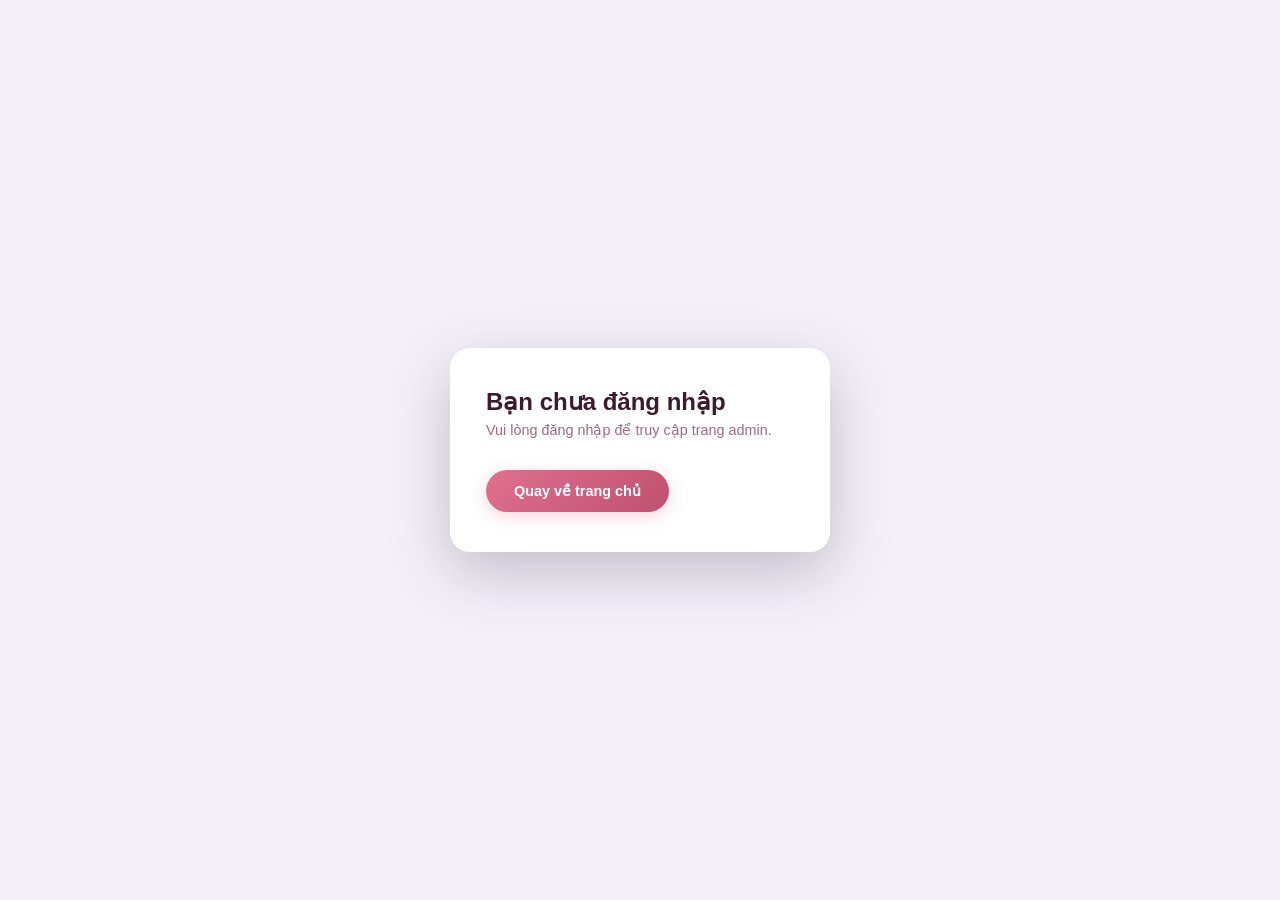
==== commit 3250c1de: "Emoji picker, skeleton loading, intro slogan, redesign info modal, font Nunito" ====
--- a/admin.html
+++ b/admin.html
@@ -50,15 +50,13 @@
         <h2 class="panel-title">🌙 Chỉnh sửa Hero</h2>
         <div class="field-group">
           <label>Tên hiển thị</label>
-          <input type="text" id="f-heroName" data-key="heroName" placeholder="Phương Thảo" />
+          <input type="text" id="f-heroName" data-key="heroName" placeholder="not Phương Thảo" />
         </div>
         <div class="field-group">
           <label>Sub-title (roles)</label>
-          <input type="text" id="f-heroSub" data-key="heroSub" placeholder="student ✦ dreamer ✦ creator" />
         </div>
         <div class="field-group">
           <label>Slogan</label>
-          <input type="text" id="f-heroSlogan" data-key="heroSlogan" placeholder="Chia sẻ những điều mình yêu thích..." />
         </div>
         <div class="field-group">
           <label>Ảnh bìa Hero (upload hoặc URL)</label>
@@ -86,11 +84,10 @@
         <h2 class="panel-title">👤 Chỉnh sửa Giới Thiệu</h2>
         <div class="field-group">
           <label>Họ tên</label>
-          <input type="text" id="f-introName" data-key="introName" placeholder="Phương Thảo" />
+          <input type="text" id="f-introName" data-key="introName" placeholder="not Phương Thảo" />
         </div>
         <div class="field-group">
           <label>Slogan</label>
-          <input type="text" id="f-introSlogan" data-key="introSlogan" placeholder="Chia sẻ những điều mình yêu thích 🌸" />
         </div>
         <div class="field-group">
           <label>Quê quán</label>
--- a/style.css
+++ b/style.css
@@ -1,4 +1,4 @@
-/* ===================== RESET & BASE ===================== */
+﻿/* ===================== RESET & BASE ===================== */
 *, *::before, *::after { box-sizing: border-box; margin: 0; padding: 0; }
 
 :root {
@@ -22,7 +22,7 @@
 html { scroll-behavior: smooth; }
 
 body {
-  font-family: 'Raleway', sans-serif;
+  font-family: 'Nunito', sans-serif;
   background: var(--off-white);
   color: var(--text-dark);
   overflow-x: hidden;
@@ -199,8 +199,8 @@
 
 /* ===================== HERO / COVER ===================== */
 .hero {
-  /* Tỉ lệ chuẩn 16:9 — ít nhất 560px, tối đa 100vh */
-  height: clamp(560px, 56.25vw, 100vh);
+  height: clamp(200px, 33.33vh, 380px);
+  min-height: 0;
   position: relative;
   overflow: hidden;
   display: flex;
@@ -219,6 +219,26 @@
   background-position: center;
   transition: background-image 0.4s ease;
 }
+
+/* Nút edit ảnh bìa — chỉ hiện khi admin */
+.hero-edit-btn {
+  display: none;
+  position: absolute;
+  bottom: 14px;
+  right: 16px;
+  z-index: 20;
+  width: 38px; height: 38px;
+  border-radius: 50%;
+  background: rgba(0,0,0,0.55);
+  color: #fff;
+  align-items: center;
+  justify-content: center;
+  cursor: pointer;
+  transition: background 0.2s, transform 0.2s;
+  border: 1.5px solid rgba(255,255,255,0.3);
+}
+.hero-edit-btn.visible { display: flex; }
+.hero-edit-btn:hover { background: rgba(0,0,0,0.8); transform: scale(1.1); }
 
 /* Lớp tối overlay để chữ dễ đọc */
 .hero-overlay {
@@ -258,7 +278,7 @@
   font-weight: 400;
   line-height: 1.1;
   margin-bottom: 16px;
-  text-shadow: 0 4px 24px rgba(0,0,0,0.4);
+  text-shadow: 0 4px 24px rgba(71, 70, 70, 0.4);
 }
 
 .hero-slogan {
@@ -343,7 +363,7 @@
 }
 
 .section-title {
-  font-family: 'Playfair Display', serif;
+  font-family: 'Nunito', sans-serif;
   font-size: clamp(1.5rem, 3.5vw, 2.2rem);
   color: var(--text-dark);
   margin-bottom: 8px;
@@ -365,7 +385,7 @@
 
 /* Intro name & slogan */
 .intro-fullname {
-  font-family: 'Playfair Display', serif;
+  font-family: 'Nunito', sans-serif;
   font-size: clamp(1.6rem, 3vw, 2.4rem);
   color: var(--text-dark);
   margin-bottom: 4px;
@@ -381,34 +401,52 @@
 
 /* Info rows */
 .info-rows {
-  display: flex;
-  flex-direction: column;
-  gap: 12px;
+  display: grid;
+  grid-template-columns: 1fr 1fr;
+  gap: 10px 20px;
 }
 
 .info-row {
   display: flex;
-  align-items: center;
-  gap: 10px;
+  align-items: flex-end;
+  gap: 8px;
   font-size: 0.9rem;
+  padding-bottom: 8px;
+  border-bottom: 1px solid rgba(180,140,220,0.15);
 }
 
 .info-icon {
   font-size: 1rem;
   flex-shrink: 0;
-  width: 24px;
+  width: 22px;
   text-align: center;
+  line-height: 1;
+  padding-bottom: 1px;
+}
+
+.info-text {
+  display: flex;
+  flex-direction: column;
+  gap: 1px;
+  min-width: 0;
 }
 
 .info-label {
+  font-size: 0.72rem;
   font-weight: 700;
+  text-transform: uppercase;
+  letter-spacing: 0.4px;
+  color: var(--pink-main);
+  white-space: nowrap;
+}
+
+.info-value {
+  font-size: 0.88rem;
   color: var(--text-dark);
-  flex-shrink: 0;
-  min-width: 70px;
-}
-
-.info-value {
-  color: var(--text-muted);
+  font-weight: 500;
+  white-space: nowrap;
+  overflow: hidden;
+  text-overflow: ellipsis;
 }
 
 /* Intro layout: avatar + text side by side */
@@ -456,7 +494,380 @@
 
 .intro-avatar-placeholder.hidden { display: none; }
 
+/* Nút edit avatar — chỉ hiện khi admin */
+.avatar-edit-btn {
+  display: none;
+  position: absolute;
+  bottom: 6px;
+  right: 6px;
+  width: 36px; height: 36px;
+  border-radius: 50%;
+  background: rgba(0,0,0,0.6);
+  border: 1.5px solid rgba(255,255,255,0.35);
+  color: #fff;
+  align-items: center;
+  justify-content: center;
+  cursor: pointer;
+  font-size: 0.85rem;
+  transition: background 0.2s, transform 0.2s;
+  z-index: 5;
+}
+.avatar-edit-btn.visible { display: flex; }
+.avatar-edit-btn:hover { background: rgba(0,0,0,0.85); transform: scale(1.1); }
+
 .intro-text { flex: 1; min-width: 0; }
+
+.intro-text-header {
+  display: flex;
+  align-items: center;
+  gap: 10px;
+}
+
+.intro-edit-btn {
+  background: none;
+  border: 1px solid rgba(74,53,96,0.4);
+  color: var(--purple-mid, #6b4a7a);
+  width: 30px; height: 30px;
+  border-radius: 50%;
+  cursor: pointer;
+  font-size: 0.75rem;
+  display: flex;
+  align-items: center;
+  justify-content: center;
+  flex-shrink: 0;
+  transition: background 0.2s, color 0.2s;
+}
+.intro-edit-btn:hover { background: var(--purple-mid, #6b4a7a); color: #fff; }
+.intro-edit-btn.hidden { display: none; }
+
+/* Dynamic info row (add/delete when admin) */
+.btn-add-row {
+  margin-top: 10px;
+  background: none;
+  border: 1px dashed rgba(74,53,96,0.5);
+  color: var(--purple-mid, #6b4a7a);
+  padding: 7px 16px;
+  border-radius: 8px;
+  cursor: pointer;
+  font-size: 0.85rem;
+  width: 100%;
+  transition: background 0.15s;
+}
+.btn-add-row:hover { background: rgba(74,53,96,0.08); }
+
+.ie-row-item {
+  display: grid;
+  grid-template-columns: 64px 1fr 1fr auto;
+  gap: 8px;
+  align-items: center;
+  margin-bottom: 8px;
+}
+.ie-row-item input {
+  padding: 7px 10px;
+  border: 1px solid #ddd;
+  border-radius: 8px;
+  font-size: 0.85rem;
+  outline: none;
+  transition: border-color 0.2s;
+}
+.ie-row-item input:focus { border-color: var(--purple-mid, #6b4a7a); }
+.ie-row-del {
+  background: none;
+  border: none;
+  color: #e74c3c;
+  cursor: pointer;
+  font-size: 1rem;
+  padding: 4px;
+  border-radius: 6px;
+  transition: background 0.15s;
+}
+.ie-row-del:hover { background: rgba(231,76,60,0.1); }
+
+/* ── Intro Editor Modal (redesigned) ── */
+.ie-modal {
+  background: #fff;
+  border-radius: 24px;
+  width: 100%;
+  max-width: 520px;
+  max-height: 90vh;
+  display: flex;
+  flex-direction: column;
+  box-shadow: 0 32px 80px rgba(80,20,100,0.22);
+  animation: modalIn 0.28s cubic-bezier(0.34,1.56,0.64,1);
+  overflow: hidden;
+}
+
+.ie-modal-header {
+  display: flex;
+  align-items: center;
+  gap: 14px;
+  padding: 22px 22px 18px;
+  background: linear-gradient(135deg, #f9eef6 0%, #ede4f8 100%);
+  border-bottom: 1px solid #ecdff5;
+  flex-shrink: 0;
+}
+
+.ie-modal-header-icon {
+  width: 44px; height: 44px;
+  background: linear-gradient(135deg, #e070a0, #b048c0);
+  border-radius: 14px;
+  display: flex; align-items: center; justify-content: center;
+  color: #fff;
+  font-size: 1.1rem;
+  flex-shrink: 0;
+  box-shadow: 0 4px 16px rgba(180,60,180,0.3);
+}
+
+.ie-modal-title {
+  font-size: 1.05rem;
+  font-weight: 700;
+  color: #2d1040;
+}
+
+.ie-modal-sub {
+  font-size: 0.78rem;
+  color: #9070a8;
+  margin-top: 2px;
+}
+
+.ie-close-btn {
+  margin-left: auto;
+  background: rgba(255,255,255,0.7);
+  border: none;
+  width: 32px; height: 32px;
+  border-radius: 50%;
+  color: #a080b8;
+  font-size: 0.9rem;
+  cursor: pointer;
+  display: flex; align-items: center; justify-content: center;
+  transition: background 0.2s, color 0.2s;
+  flex-shrink: 0;
+}
+.ie-close-btn:hover { background: #fff; color: #6030a0; }
+
+.ie-modal-body {
+  padding: 20px 22px;
+  overflow-y: auto;
+  flex: 1;
+  display: flex;
+  flex-direction: column;
+  gap: 20px;
+}
+
+.ie-section {
+  display: flex;
+  flex-direction: column;
+  gap: 10px;
+}
+
+.ie-section-label {
+  font-size: 0.75rem;
+  font-weight: 700;
+  text-transform: uppercase;
+  letter-spacing: 0.6px;
+  color: #9060b8;
+  display: flex;
+  align-items: center;
+  gap: 6px;
+}
+
+.ie-rows-hint {
+  font-size: 0.78rem;
+  color: #b8a0c8;
+  margin-top: -4px;
+}
+
+.ie-text-input {
+  width: 100%;
+  padding: 11px 14px;
+  border: 1.5px solid #e4d8f4;
+  border-radius: 12px;
+  font-size: 0.95rem;
+  color: #2d1040;
+  outline: none;
+  font-family: 'Nunito', sans-serif;
+  font-weight: 600;
+  transition: border-color 0.2s, box-shadow 0.2s;
+  box-sizing: border-box;
+  background: #fdf8ff;
+}
+.ie-text-input:focus {
+  border-color: #c060c0;
+  box-shadow: 0 0 0 3px rgba(192,96,192,0.12);
+}
+
+/* Row cards */
+.ie-row-card {
+  display: flex;
+  align-items: center;
+  gap: 8px;
+  background: #faf6ff;
+  border: 1.5px solid #ece0f8;
+  border-radius: 14px;
+  padding: 10px 10px 10px 12px;
+  transition: border-color 0.2s;
+}
+.ie-row-card:focus-within {
+  border-color: #c060c0;
+  box-shadow: 0 0 0 3px rgba(192,96,192,0.1);
+}
+
+.ie-row-icon-input {
+  width: 44px;
+  text-align: center;
+  font-size: 1.3rem;
+  padding: 4px;
+  border: 1.5px solid #e4d8f4;
+  border-radius: 10px;
+  background: #fff;
+  outline: none;
+  cursor: text;
+  flex-shrink: 0;
+  transition: border-color 0.2s;
+}
+.ie-row-icon-input:focus { border-color: #c060c0; }
+
+.ie-row-fields {
+  display: flex;
+  flex-direction: column;
+  gap: 5px;
+  flex: 1;
+  min-width: 0;
+}
+
+.ie-row-field-input {
+  width: 100%;
+  padding: 6px 10px;
+  border: 1.5px solid #e4d8f4;
+  border-radius: 8px;
+  font-size: 0.84rem;
+  font-family: 'Nunito', sans-serif;
+  color: #2d1040;
+  background: #fff;
+  outline: none;
+  transition: border-color 0.2s;
+  box-sizing: border-box;
+}
+.ie-row-field-input:focus { border-color: #c060c0; }
+.ie-row-field-input::placeholder { color: #cbb8dc; }
+
+.ie-row-del-btn {
+  background: none;
+  border: none;
+  color: #d08090;
+  cursor: pointer;
+  width: 30px; height: 30px;
+  border-radius: 50%;
+  display: flex; align-items: center; justify-content: center;
+  font-size: 0.85rem;
+  transition: background 0.2s, color 0.2s;
+  flex-shrink: 0;
+}
+.ie-row-del-btn:hover { background: #fde8ec; color: #e03050; }
+
+.ie-add-btn {
+  display: flex;
+  align-items: center;
+  justify-content: center;
+  gap: 8px;
+  padding: 10px;
+  background: none;
+  border: 2px dashed #dccef0;
+  border-radius: 14px;
+  color: #a070c0;
+  font-size: 0.87rem;
+  font-family: 'Nunito', sans-serif;
+  font-weight: 600;
+  cursor: pointer;
+  transition: background 0.2s, border-color 0.2s, color 0.2s;
+  width: 100%;
+}
+.ie-add-btn:hover {
+  background: #f5eeff;
+  border-color: #c060c0;
+  color: #9040b0;
+}
+
+.ie-modal-footer {
+  display: flex;
+  justify-content: flex-end;
+  align-items: center;
+  gap: 10px;
+  padding: 14px 22px 18px;
+  border-top: 1px solid #f0e8fa;
+  flex-shrink: 0;
+}
+
+.ie-btn-cancel {
+  padding: 10px 20px;
+  background: #f3eef8;
+  border: none;
+  border-radius: 50px;
+  color: #8060a0;
+  font-family: 'Nunito', sans-serif;
+  font-size: 0.9rem;
+  font-weight: 600;
+  cursor: pointer;
+  transition: background 0.2s;
+}
+.ie-btn-cancel:hover { background: #ece0f5; }
+
+.ie-btn-save {
+  padding: 10px 24px;
+  background: linear-gradient(135deg, #e070a0, #b048c0);
+  border: none;
+  border-radius: 50px;
+  color: #fff;
+  font-family: 'Nunito', sans-serif;
+  font-size: 0.9rem;
+  font-weight: 700;
+  cursor: pointer;
+  display: flex;
+  align-items: center;
+  gap: 8px;
+  box-shadow: 0 4px 16px rgba(180,60,180,0.3);
+  transition: opacity 0.2s, transform 0.15s;
+}
+.ie-btn-save:hover { opacity: 0.9; transform: translateY(-1px); }
+.ie-btn-save:disabled { opacity: 0.6; cursor: not-allowed; transform: none; }
+
+/* ── Responsive: MacBook 13" / small laptops (≤1280px) ── */
+@media (max-width: 1280px) {
+  .header-nav {
+    gap: 0;
+  }
+  .nav-item {
+    font-size: 0.8rem;
+    padding: 6px 10px;
+    letter-spacing: 0;
+  }
+  .section-intro,
+  .section-contact {
+    padding: 72px 5%;
+  }
+  .intro-layout {
+    gap: 32px;
+  }
+  .intro-avatar-wrap,
+  .intro-avatar,
+  .intro-avatar-placeholder {
+    width: 160px;
+    height: 160px;
+  }
+  .intro-fullname {
+    font-size: clamp(1.4rem, 2.5vw, 2rem);
+  }
+}
+
+/* ── Responsive: tablet/mobile (≤960px) ── */
+@media (max-width: 960px) {
+  .header-nav { display: none; }
+  .hamburger  { display: flex; }
+  .section-intro,
+  .section-contact {
+    padding: 60px 5%;
+  }
+}
 
 @media (max-width: 680px) {
   .intro-layout {
@@ -492,7 +903,7 @@
 }
 
 .hobby-icon { font-size: 2.2rem; margin-bottom: 12px; }
-.hobby-card h3 { font-family: 'Playfair Display', serif; font-size: 1.1rem; color: var(--pink-main); margin-bottom: 8px; }
+.hobby-card h3 { font-family: 'Nunito', sans-serif; font-size: 1.1rem; color: var(--pink-main); margin-bottom: 8px; }
 .hobby-card p { font-size: 0.9rem; color: var(--text-muted); line-height: 1.6; }
 
 /* Contact */
@@ -512,7 +923,7 @@
   padding: 13px 16px;
   border: 1.5px solid #e8dff0;
   border-radius: var(--radius);
-  font-family: 'Raleway', sans-serif;
+  font-family: 'Nunito', sans-serif;
   font-size: 0.95rem;
   background: var(--white);
   color: var(--text-dark);
@@ -533,7 +944,7 @@
   color: var(--white);
   border: none;
   border-radius: 50px;
-  font-family: 'Raleway', sans-serif;
+  font-family: 'Nunito', sans-serif;
   font-size: 0.9rem;
   font-weight: 700;
   cursor: pointer;
@@ -601,7 +1012,7 @@
   box-shadow: 0 20px 60px rgba(45,37,64,0.25);
 }
 
-.modal-box h3 { font-family: 'Playfair Display', serif; font-size: 1.5rem; margin-bottom: 6px; }
+.modal-box h3 { font-family: 'Nunito', sans-serif; font-size: 1.5rem; margin-bottom: 6px; }
 .modal-sub    { font-size: 0.9rem; color: var(--text-muted); margin-bottom: 24px; }
 
 .modal-close {
@@ -618,7 +1029,7 @@
   width: 100%; padding: 12px 16px;
   border: 1.5px solid #e8dff0;
   border-radius: var(--radius);
-  font-family: 'Raleway', sans-serif;
+  font-family: 'Nunito', sans-serif;
   font-size: 0.95rem;
   color: var(--text-dark);
   outline: none;
@@ -681,7 +1092,7 @@
   text-align: left;
   padding: 10px 16px;
   border-radius: 10px;
-  font-family: 'Raleway', sans-serif;
+  font-family: 'Nunito', sans-serif;
   font-size: 0.9rem;
   font-weight: 600;
   cursor: pointer;
@@ -718,7 +1129,7 @@
   padding: 10px 16px;
   border-radius: 10px;
   color: rgba(255,255,255,0.4);
-  font-family: 'Raleway', sans-serif;
+  font-family: 'Nunito', sans-serif;
   font-size: 0.85rem;
   font-weight: 600;
   cursor: pointer;
@@ -739,7 +1150,7 @@
 .admin-panel.active { display: block; }
 
 .panel-title {
-  font-family: 'Playfair Display', serif;
+  font-family: 'Nunito', sans-serif;
   font-size: 1.6rem;
   color: var(--text-dark);
   margin-bottom: 32px;
@@ -768,7 +1179,7 @@
   padding: 12px 16px;
   border: 1.5px solid #e8dff0;
   border-radius: 10px;
-  font-family: 'Raleway', sans-serif;
+  font-family: 'Nunito', sans-serif;
   font-size: 0.95rem;
   color: var(--text-dark);
   background: var(--white);
@@ -827,7 +1238,7 @@
   color: white;
   border: none;
   border-radius: 50px;
-  font-family: 'Raleway', sans-serif;
+  font-family: 'Nunito', sans-serif;
   font-size: 0.9rem;
   font-weight: 700;
   cursor: pointer;
@@ -847,7 +1258,7 @@
   border-radius: 10px;
   background: transparent;
   color: var(--pink-main);
-  font-family: 'Raleway', sans-serif;
+  font-family: 'Nunito', sans-serif;
   font-size: 0.88rem;
   font-weight: 700;
   cursor: pointer;
@@ -862,7 +1273,7 @@
   background: none;
   border: 1.5px solid #ddd;
   border-radius: 50px;
-  font-family: 'Raleway', sans-serif;
+  font-family: 'Nunito', sans-serif;
   font-size: 0.9rem;
   color: var(--text-muted);
   cursor: pointer;
@@ -878,7 +1289,7 @@
   border: 2px solid #e74c3c;
   border-radius: 50px;
   color: #e74c3c;
-  font-family: 'Raleway', sans-serif;
+  font-family: 'Nunito', sans-serif;
   font-size: 0.9rem;
   font-weight: 700;
   cursor: pointer;
@@ -945,7 +1356,7 @@
 }
 
 .post-form h3 {
-  font-family: 'Playfair Display', serif;
+  font-family: 'Nunito', sans-serif;
   font-size: 1.2rem;
   margin-bottom: 20px;
   color: var(--text-dark);
@@ -1030,7 +1441,7 @@
 }
 
 .sub-hero h1 {
-  font-family: 'Playfair Display', serif;
+  font-family: 'Nunito', sans-serif;
   font-size: clamp(2rem, 5vw, 3.5rem);
   margin-bottom: 12px;
 }
@@ -1085,7 +1496,7 @@
 }
 
 .blog-body h3 {
-  font-family: 'Playfair Display', serif;
+  font-family: 'Nunito', sans-serif;
   font-size: 1rem;
   color: var(--text-dark);
   margin-bottom: 8px;
@@ -1153,7 +1564,7 @@
 .article-img-wrap { height: 220px; overflow: hidden; border-radius: 20px 20px 0 0; }
 .article-img-wrap img { width: 100%; height: 100%; object-fit: cover; }
 .article-body { padding: 28px 32px 36px; }
-.article-body h2 { font-family: 'Playfair Display', serif; font-size: 1.5rem; margin: 12px 0 16px; color: var(--text-dark); }
+.article-body h2 { font-family: 'Nunito', sans-serif; font-size: 1.5rem; margin: 12px 0 16px; color: var(--text-dark); }
 .article-content { font-size: 0.95rem; color: #5a5070; line-height: 1.9; white-space: pre-line; }
 
 /* Episode list */
@@ -1185,7 +1596,7 @@
 
 .episode-thumb img { width: 100%; height: 100%; object-fit: cover; border-radius: 12px; }
 
-.episode-info h3 { font-family: 'Playfair Display', serif; font-size: 1.1rem; margin-bottom: 8px; color: var(--text-dark); }
+.episode-info h3 { font-family: 'Nunito', sans-serif; font-size: 1.1rem; margin-bottom: 8px; color: var(--text-dark); }
 .episode-info p  { font-size: 0.9rem; color: var(--text-muted); line-height: 1.6; margin-bottom: 12px; }
 
 .btn-listen {
@@ -1269,7 +1680,7 @@
 html { scroll-behavior: smooth; }
 
 body {
-  font-family: 'Raleway', sans-serif;
+  font-family: 'Nunito', sans-serif;
   background: var(--off-white);
   color: var(--text-dark);
   overflow-x: hidden;
@@ -1322,7 +1733,7 @@
   white-space: nowrap;
   opacity: 0;
   transition: opacity 0.2s;
-  font-family: 'Raleway', sans-serif;
+  font-family: 'Nunito', sans-serif;
   font-weight: 600;
   letter-spacing: 1px;
 }
@@ -1390,7 +1801,7 @@
 
 /* ===================== HERO ===================== */
 .hero {
-  min-height: 100vh;
+  min-height: 0;
   background: linear-gradient(165deg,
     #1e192e 0%,
     #2d2540 25%,
@@ -1692,7 +2103,7 @@
   border: 2px solid var(--pink-main);
   border-radius: 50px;
   color: var(--text-dark);
-  font-family: 'Raleway', sans-serif;
+  font-family: 'Nunito', sans-serif;
   font-size: 0.85rem;
   font-weight: 700;
   letter-spacing: 2px;
@@ -1753,7 +2164,7 @@
 }
 
 .blog-header h2 {
-  font-family: 'Playfair Display', serif;
+  font-family: 'Nunito', sans-serif;
   font-size: clamp(1.8rem, 4vw, 2.4rem);
   color: var(--text-dark);
 }
@@ -1802,7 +2213,7 @@
 }
 
 .blog-body h3 {
-  font-family: 'Playfair Display', serif;
+  font-family: 'Nunito', sans-serif;
   font-size: 1.05rem;
   color: var(--text-dark);
   margin-bottom: 8px;
@@ -1832,7 +2243,7 @@
 }
 
 .contact-hero h2 {
-  font-family: 'Playfair Display', serif;
+  font-family: 'Nunito', sans-serif;
   font-size: clamp(1.8rem, 4vw, 2.4rem);
   color: var(--text-dark);
 }
@@ -1858,7 +2269,7 @@
   padding: 14px 18px;
   border: 1.5px solid #e8dff0;
   border-radius: var(--radius);
-  font-family: 'Raleway', sans-serif;
+  font-family: 'Nunito', sans-serif;
   font-size: 0.95rem;
   background: var(--off-white);
   color: var(--text-dark);
@@ -1981,7 +2392,7 @@
 .navbar.scrolled { box-shadow: var(--shadow); }
 
 .nav-logo {
-  font-family: 'Playfair Display', serif;
+  font-family: 'Nunito', sans-serif;
   font-size: 1.3rem;
   font-weight: 700;
   color: var(--pink-500);
@@ -2026,7 +2437,7 @@
 
 /* ===================== HERO ===================== */
 .hero {
-  min-height: 100vh;
+  min-height: 0;
   display: flex;
   align-items: center;
   justify-content: center;
@@ -2087,10 +2498,10 @@
 }
 
 .hero-name {
-  font-family: 'Playfair Display', serif;
+  font-family: 'Nunito', sans-serif;
   font-size: clamp(2.5rem, 6vw, 4rem);
   font-weight: 700;
-  color: var(--text-dark);
+  color: #cfabc0;
   line-height: 1.1;
   margin-bottom: 10px;
 }
@@ -2174,7 +2585,7 @@
 }
 
 .section-header h2 {
-  font-family: 'Playfair Display', serif;
+  font-family: 'Nunito', sans-serif;
   font-size: clamp(1.8rem, 4vw, 2.6rem);
   color: var(--text-dark);
 }
@@ -2215,7 +2626,7 @@
 }
 
 .about-card h3 {
-  font-family: 'Playfair Display', serif;
+  font-family: 'Nunito', sans-serif;
   font-size: 1.1rem;
   color: var(--pink-500);
   margin-bottom: 8px;
@@ -2238,7 +2649,7 @@
 
 .quote-mark {
   font-size: 5rem;
-  font-family: 'Playfair Display', serif;
+  font-family: 'Nunito', sans-serif;
   color: rgba(255,255,255,0.4);
   line-height: 0.5;
   display: block;
@@ -2246,7 +2657,7 @@
 }
 
 .quote-box p {
-  font-family: 'Playfair Display', serif;
+  font-family: 'Nunito', sans-serif;
   font-size: clamp(1.2rem, 3vw, 1.7rem);
   color: var(--white);
   line-height: 1.7;
@@ -2312,7 +2723,7 @@
 }
 
 .blog-body h3 {
-  font-family: 'Playfair Display', serif;
+  font-family: 'Nunito', sans-serif;
   font-size: 1.05rem;
   color: var(--text-dark);
   margin-bottom: 8px;
@@ -2781,7 +3192,7 @@
 }
 
 .blog-card-title {
-  font-family: 'Playfair Display', serif;
+  font-family: 'Nunito', sans-serif;
   font-size: 1.05rem;
   color: #2d1a40;
   line-height: 1.5;
@@ -2865,6 +3276,82 @@
 @keyframes modalIn {
   from { opacity: 0; transform: scale(0.94) translateY(20px); }
   to   { opacity: 1; transform: scale(1) translateY(0); }
+}
+
+/* ── Page loading / skeleton ── */
+@keyframes shimmer {
+  0%   { background-position: -600px 0; }
+  100% { background-position:  600px 0; }
+}
+
+.skel {
+  border-radius: 8px;
+  background: linear-gradient(90deg, #f0e8f6 25%, #e4d8f0 50%, #f0e8f6 75%);
+  background-size: 600px 100%;
+  animation: shimmer 1.4s infinite linear;
+  display: inline-block;
+}
+
+/* Hide real content while loading — show skeleton bars */
+body.page-loading .hero-content { opacity: 0; }
+body.page-loading #heroCover { background-image: none !important; background-color: #2a1540; }
+
+body.page-loading .intro-layout { visibility: hidden; }
+body.page-loading .intro-avatar-wrap::after,
+body.page-loading .intro-fullname::after,
+body.page-loading .intro-slogan::after,
+body.page-loading #introInfoRows::after {
+  content: '';
+  display: block;
+}
+
+/* Overlay skeleton blocks on top of the hidden intro */
+body.page-loading .intro-avatar-wrap {
+  visibility: visible;
+}
+body.page-loading .intro-avatar,
+body.page-loading .intro-avatar-placeholder {
+  visibility: hidden;
+}
+body.page-loading .intro-avatar-wrap::before {
+  content: '';
+  position: absolute;
+  inset: 0;
+  border-radius: 50%;
+  background: linear-gradient(90deg, #f0e8f6 25%, #e4d8f0 50%, #f0e8f6 75%);
+  background-size: 600px 100%;
+  animation: shimmer 1.4s infinite linear;
+}
+
+/* Skeleton for name + slogan + rows */
+body.page-loading .intro-text { visibility: visible; }
+body.page-loading .intro-fullname,
+body.page-loading .intro-slogan,
+body.page-loading #introInfoRows {
+  color: transparent !important;
+  background: linear-gradient(90deg, #f0e8f6 25%, #e4d8f0 50%, #f0e8f6 75%);
+  background-size: 600px 100%;
+  animation: shimmer 1.4s infinite linear;
+  border-radius: 6px;
+  pointer-events: none;
+  user-select: none;
+}
+body.page-loading .intro-fullname { min-width: 200px; height: 2rem; display: block; }
+body.page-loading .intro-slogan   { min-width: 160px; height: 1rem; display: block; margin-bottom: 20px; }
+body.page-loading #introInfoRows  { min-height: 64px; border-radius: 10px; }
+body.page-loading .intro-edit-btn { display: none !important; }
+
+/* Fade in after loaded */
+body.page-loaded .hero-content {
+  animation: fadeInUp 0.4s ease both;
+}
+body.page-loaded .intro-layout {
+  animation: fadeInUp 0.45s 0.05s ease both;
+}
+
+@keyframes fadeInUp {
+  from { opacity: 0; transform: translateY(12px); }
+  to   { opacity: 1; transform: translateY(0); }
 }
 
 .article-close-btn {
@@ -2918,7 +3405,7 @@
 }
 
 .article-title {
-  font-family: 'Playfair Display', serif;
+  font-family: 'Nunito', sans-serif;
   font-size: clamp(1.4rem, 3vw, 2rem);
   color: #1e0a30;
   line-height: 1.35;
@@ -3283,7 +3770,7 @@
   box-shadow: 0 8px 32px rgba(0,0,0,0.4);
   font-size: 0.82rem;
   color: rgba(255,255,255,0.7);
-  font-family: 'Raleway', sans-serif;
+  font-family: 'Nunito', sans-serif;
   font-weight: 600;
 }
 
@@ -3302,7 +3789,7 @@
   border-radius: 50px;
   color: rgba(255,255,255,0.75);
   padding: 6px 14px;
-  font-family: 'Raleway', sans-serif;
+  font-family: 'Nunito', sans-serif;
   font-size: 0.78rem;
   font-weight: 700;
   cursor: pointer;
@@ -3334,7 +3821,7 @@
   color: #fff;
   border: none;
   border-radius: 50px;
-  font-family: 'Raleway', sans-serif;
+  font-family: 'Nunito', sans-serif;
   font-size: 0.88rem;
   font-weight: 700;
   cursor: pointer;
@@ -3400,6 +3887,133 @@
 /* 
    EDITOR MODALS
     */
+/* ── Image viewer (fullscreen click any image) ── */
+.img-viewer-overlay {
+  position: fixed;
+  inset: 0;
+  z-index: 6000;
+  background: rgba(5, 2, 12, 0.96);
+  display: flex;
+  align-items: center;
+  justify-content: center;
+  cursor: zoom-out;
+  backdrop-filter: blur(4px);
+}
+.img-viewer-overlay.hidden { display: none; }
+
+.img-viewer-img {
+  max-width: 95vw;
+  max-height: 92vh;
+  object-fit: contain;
+  border-radius: 4px;
+  box-shadow: 0 24px 80px rgba(0,0,0,0.7);
+  user-select: none;
+}
+
+.img-viewer-close {
+  position: fixed;
+  top: 16px;
+  right: 18px;
+  width: 36px; height: 36px;
+  border-radius: 50%;
+  background: rgba(255,255,255,0.12);
+  border: none;
+  color: #fff;
+  font-size: 1rem;
+  cursor: pointer;
+  display: flex;
+  align-items: center;
+  justify-content: center;
+  transition: background 0.2s, transform 0.2s;
+  z-index: 6001;
+}
+.img-viewer-close:hover { background: rgba(255,255,255,0.25); transform: rotate(90deg); }
+
+/* Ảnh có thể click sẽ đổi cursor */
+img.img-clickable { cursor: zoom-in; }
+
+/* ── Crop modal ── */
+.crop-overlay {
+  position: fixed;
+  inset: 0;
+  z-index: 5000;
+  background: rgba(10,5,20,0.85);
+  backdrop-filter: blur(8px);
+  display: flex;
+  align-items: center;
+  justify-content: center;
+  padding: 20px;
+}
+.crop-overlay.hidden { display: none; }
+
+.crop-modal {
+  background: #1e1530;
+  border-radius: 16px;
+  width: 100%;
+  max-width: 680px;
+  display: flex;
+  flex-direction: column;
+  overflow: hidden;
+  box-shadow: 0 24px 80px rgba(0,0,0,0.6);
+}
+
+.crop-header {
+  display: flex;
+  align-items: center;
+  justify-content: space-between;
+  padding: 16px 20px;
+  border-bottom: 1px solid rgba(255,255,255,0.08);
+  color: #fff;
+  font-weight: 600;
+  font-size: 1rem;
+}
+
+.crop-body {
+  max-height: 60vh;
+  background: #0d0a18;
+  overflow: hidden;
+  display: flex;
+  align-items: center;
+  justify-content: center;
+}
+.crop-body img {
+  display: block;
+  max-width: 100%;
+}
+
+.crop-footer {
+  display: flex;
+  justify-content: flex-end;
+  gap: 12px;
+  padding: 14px 20px;
+  border-top: 1px solid rgba(255,255,255,0.08);
+}
+
+.btn-outline {
+  background: transparent;
+  border: 1px solid rgba(255,255,255,0.25);
+  color: rgba(255,255,255,0.7);
+  padding: 8px 20px;
+  border-radius: 50px;
+  cursor: pointer;
+  font-size: 0.9rem;
+  transition: border-color 0.2s, color 0.2s;
+}
+.btn-outline:hover { border-color: #fff; color: #fff; }
+
+.btn-primary {
+  background: var(--pink-main);
+  border: none;
+  color: #fff;
+  padding: 8px 22px;
+  border-radius: 50px;
+  cursor: pointer;
+  font-size: 0.9rem;
+  font-weight: 600;
+  transition: opacity 0.2s;
+}
+.btn-primary:hover { opacity: 0.85; }
+
 .editor-overlay {
   position: fixed;
   inset: 0;
@@ -3438,7 +4052,7 @@
 }
 
 .editor-header h3 {
-  font-family: 'Playfair Display', serif;
+  font-family: 'Nunito', sans-serif;
   font-size: 1.15rem;
   color: #1e0a30;
 }
@@ -3485,7 +4099,7 @@
   padding: 10px 14px;
   border: 1.5px solid #e8dff4;
   border-radius: 10px;
-  font-family: 'Raleway', sans-serif;
+  font-family: 'Nunito', sans-serif;
   font-size: 0.92rem;
   color: #2d1a40;
   outline: none;
@@ -3552,7 +4166,7 @@
   padding: 10px 20px;
   background: #f5f0fa; border: none;
   border-radius: 50px; cursor: pointer;
-  font-family: 'Raleway', sans-serif;
+  font-family: 'Nunito', sans-serif;
   font-size: 0.88rem; font-weight: 600;
   color: #8060a0;
   transition: background 0.2s;
@@ -3564,9 +4178,130 @@
   background: linear-gradient(135deg, #e07090, #c050a0);
   border: none; border-radius: 50px;
   color: #fff; cursor: pointer;
-  font-family: 'Raleway', sans-serif;
+  font-family: 'Nunito', sans-serif;
   font-size: 0.88rem; font-weight: 700;
   display: flex; align-items: center; gap: 7px;
   transition: opacity 0.2s;
 }
-.btn-editor-save:hover { opacity: 0.88; }+.btn-editor-save:hover { opacity: 0.88; }
+
+/* ── Responsive: subview, blog-grid, lightbox at ≤1280px ── */
+@media (max-width: 1280px) {
+  .subview-body { padding: 36px 4%; }
+  .blog-grid { grid-template-columns: repeat(auto-fill, minmax(240px, 1fr)); gap: 20px; }
+  .lightbox-panel { width: 260px; }
+  .yt-row { gap: 12px; }
+}
+
+@media (max-width: 1024px) {
+  .lightbox-dialog { flex-direction: column; max-height: 95vh; }
+  .lightbox-panel { width: 100%; max-height: 160px; }
+  .lightbox-img-side { min-height: 0; flex: 1; }
+}
+
+@media (max-width: 960px) {
+  .subview-body { padding: 28px 4%; }
+  .blog-grid { grid-template-columns: repeat(auto-fill, minmax(220px, 1fr)); gap: 16px; }
+}
+/*  Emoji Picker  */
+.emoji-picker {
+  position: fixed;
+  z-index: 9000;
+  background: #fff;
+  border-radius: 16px;
+  box-shadow: 0 12px 48px rgba(60,20,80,0.22), 0 2px 8px rgba(0,0,0,0.1);
+  width: 300px;
+  max-height: 340px;
+  display: flex;
+  flex-direction: column;
+  overflow: hidden;
+  animation: epIn 0.18s cubic-bezier(0.34,1.4,0.64,1);
+}
+.emoji-picker.hidden { display: none; }
+
+@keyframes epIn {
+  from { opacity: 0; transform: scale(0.92) translateY(-8px); }
+  to   { opacity: 1; transform: scale(1) translateY(0); }
+}
+
+.ep-search-wrap {
+  position: relative;
+  padding: 10px 10px 6px;
+  flex-shrink: 0;
+}
+.ep-search-icon {
+  position: absolute;
+  left: 20px;
+  top: 50%;
+  transform: translateY(-30%);
+  color: #c0a8d8;
+  font-size: 0.78rem;
+  pointer-events: none;
+}
+.ep-search {
+  width: 100%;
+  padding: 7px 10px 7px 30px;
+  border: 1.5px solid #ece0f8;
+  border-radius: 10px;
+  font-size: 0.85rem;
+  outline: none;
+  font-family: 'Nunito', sans-serif;
+  background: #faf6ff;
+  box-sizing: border-box;
+  transition: border-color 0.2s;
+}
+.ep-search:focus { border-color: #c060c0; }
+
+.ep-cats {
+  display: flex;
+  gap: 2px;
+  padding: 0 8px 6px;
+  flex-shrink: 0;
+  overflow-x: auto;
+  scrollbar-width: none;
+}
+.ep-cats::-webkit-scrollbar { display: none; }
+
+.ep-cat-btn {
+  background: none;
+  border: none;
+  font-size: 1rem;
+  padding: 4px 6px;
+  border-radius: 8px;
+  cursor: pointer;
+  opacity: 0.55;
+  transition: opacity 0.15s, background 0.15s;
+  flex-shrink: 0;
+}
+.ep-cat-btn:hover { opacity: 1; background: #f5eeff; }
+.ep-cat-btn.active { opacity: 1; background: #ede0f8; }
+
+.ep-grid {
+  display: grid;
+  grid-template-columns: repeat(8, 1fr);
+  gap: 2px;
+  padding: 4px 8px 10px;
+  overflow-y: auto;
+  flex: 1;
+  scrollbar-width: thin;
+  scrollbar-color: #e0d0f0 transparent;
+}
+.ep-grid::-webkit-scrollbar { width: 4px; }
+.ep-grid::-webkit-scrollbar-thumb { background: #e0d0f0; border-radius: 4px; }
+
+.ep-item {
+  font-size: 1.2rem;
+  width: 32px;
+  height: 32px;
+  display: flex;
+  align-items: center;
+  justify-content: center;
+  border-radius: 8px;
+  cursor: pointer;
+  transition: background 0.12s, transform 0.1s;
+  border: none;
+  background: none;
+  line-height: 1;
+}
+.ep-item:hover { background: #f0e6ff; transform: scale(1.2); }
+.ep-item:active { transform: scale(1.05); }
